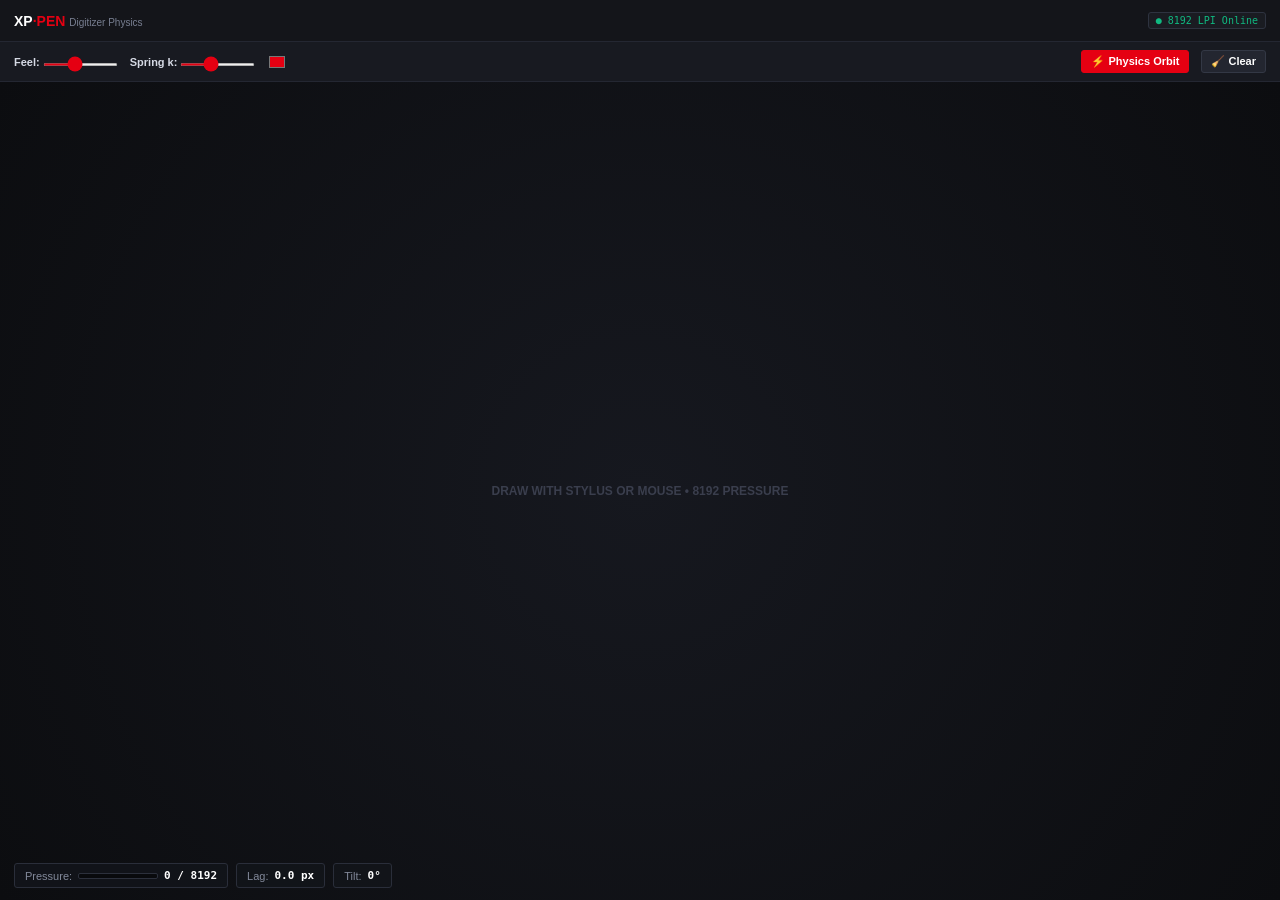
==== docs/index.html @ 1e97a29b "refactor: simplify to ultra-clean <300 line XP-Pen stylus simulation" ====
<!DOCTYPE html>
<html lang="en">
<head>
  <meta charset="UTF-8"><meta name="viewport" content="width=device-width,initial-scale=1.0">
  <title>XP·PEN Hardware Stylus Simulation</title>
  <style>
    *{box-sizing:border-box;margin:0;padding:0;font-family:-apple-system,BlinkMacSystemFont,'Segoe UI',sans-serif;user-select:none}
    body{background:#0c0d10;color:#d6dae5;height:100vh;display:flex;flex-direction:column;overflow:hidden}
    header{height:42px;background:#14151a;border-bottom:1px solid #242732;display:flex;align-items:center;justify-content:space-between;padding:0 14px}
    .brand{font-size:14px;font-weight:800;color:#fff}.brand span{color:#e50012}
    .badge{background:#1a1c22;border:1px solid #2e3340;font-size:10px;padding:2px 7px;border-radius:3px;color:#10b981;font-family:monospace}
    .bar{height:40px;background:#181a21;border-bottom:1px solid #242732;display:flex;align-items:center;justify-content:space-between;padding:0 14px;gap:10px;font-size:11px;font-weight:600}
    .ctl{display:flex;align-items:center;gap:12px}
    input[type=range]{width:75px;accent-color:#e50012;height:3px;cursor:pointer}
    button{background:#232630;border:1px solid #333845;color:#fff;font-size:11px;font-weight:600;padding:4px 9px;border-radius:3px;cursor:pointer}
    button:hover{background:#2c303d}.btn-red{background:#e50012;border-color:#e50012}.btn-red:hover{background:#ff1a2b}
    main{flex:1;position:relative;background:radial-gradient(circle at center,#16181f 0%,#0c0d10 100%);overflow:hidden;cursor:crosshair}
    canvas{position:absolute;inset:0;width:100%;height:100%;touch-action:none}
    .hud{position:absolute;bottom:12px;left:14px;display:flex;gap:8px;pointer-events:none}
    .box{background:rgba(18,20,26,.9);border:1px solid #2a2e3a;padding:5px 10px;border-radius:3px;font-size:11px;display:flex;align-items:center;gap:6px}
    .box span{color:#82899a}.box strong{font-family:monospace;color:#fff}
    .p-bar{width:80px;height:6px;background:#090a0d;border-radius:2px;overflow:hidden;border:1px solid #2c303c}
    .p-fill{height:100%;width:0%;background:linear-gradient(90deg,#10b981,#f59e0b,#e50012)}
    .hint{position:absolute;top:50%;left:50%;transform:translate(-50%,-50%);color:#3a3e4d;font-size:12px;font-weight:600;pointer-events:none}
  </style>
</head>
<body>
  <header>
    <div class="brand">XP<span>·PEN</span> <small style="color:#787f91;font-weight:400;font-size:10px">Digitizer Physics</small></div>
    <div class="badge">● 8192 LPI Online</div>
  </header>
  <div class="bar">
    <div class="ctl">
      <label>Feel: <input type="range" id="feel" min="0.3" max="2.0" step="0.1" value="1.0"></label>
      <label>Spring k: <input type="range" id="spk" min="0.1" max="1.0" step="0.05" value="0.45"></label>
      <input type="color" id="col" value="#e50012" style="width:20px;height:20px;border:none;background:none;cursor:pointer">
    </div>
    <div class="ctl">
      <button class="btn-red" id="btn-orb">⚡ Physics Orbit</button>
      <button id="btn-clr">🧹 Clear</button>
    </div>
  </div>
  <main>
    <canvas id="cv"></canvas>
    <div class="hint" id="hint">DRAW WITH STYLUS OR MOUSE • 8192 PRESSURE</div>
    <div class="hud">
      <div class="box"><span>Pressure:</span><div class="p-bar"><div class="p-fill" id="bf"></div></div><strong id="hp">0 / 8192</strong></div>
      <div class="box"><span>Lag:</span><strong id="hl">0.0 px</strong></div>
      <div class="box"><span>Tilt:</span><strong id="ht">0°</strong></div>
    </div>
  </main>
  <script>
    const cv=document.getElementById('cv'),ctx=cv.getContext('2d'),bf=document.getElementById('bf'),hp=document.getElementById('hp'),hl=document.getElementById('hl'),ht=document.getElementById('ht'),hint=document.getElementById('hint');
    let pen={x:0,y:0,vx:0,vy:0,p:0,down:false},tgt={x:0,y:0,rawP:0,tilt:0},strokes=[],act=[],aid=null;
    function rsz(){cv.width=cv.clientWidth*devicePixelRatio;cv.height=cv.clientHeight*devicePixelRatio;ctx.scale(devicePixelRatio,devicePixelRatio);redr()}
    window.addEventListener('resize',rsz);setTimeout(rsz,40);
    function loop(){
      const k=+document.getElementById('spk').value,feel=+document.getElementById('feel').value;
      const dx=tgt.x-pen.x,dy=tgt.y-pen.y;
      pen.vx+=(k*dx*60-0.35*pen.vx*30)*0.016;pen.vy+=(k*dy*60-0.35*pen.vy*30)*0.016;
      pen.x+=pen.vx*0.016;pen.y+=pen.vy*0.016;
      pen.p+=0.25*(Math.pow(Math.max(0,Math.min(1,tgt.rawP)),feel)-pen.p);
      if(pen.down&&Math.hypot(dx,dy)>0.1){act.push({x:pen.x,y:pen.y,p:pen.p,c:document.getElementById('col').value});seg(act)}
      hp.textContent=`${Math.round(pen.p*8191)} / 8192`;bf.style.width=`${Math.round(pen.p*100)}%`;
      hl.textContent=`${Math.hypot(dx,dy).toFixed(1)} px`;ht.textContent=`${Math.round(tgt.tilt)}°`;
      requestAnimationFrame(loop);
    }
    requestAnimationFrame(loop);
    function seg(s){if(s.length<2)return;const a=s[s.length-2],b=s[s.length-1];ctx.strokeStyle=b.c;ctx.lineCap='round';ctx.lineWidth=Math.max(1.2,b.p*13);ctx.beginPath();ctx.moveTo(a.x,a.y);ctx.lineTo(b.x,b.y);ctx.stroke()}
    function redr(){ctx.clearRect(0,0,cv.width,cv.height);for(const s of strokes){for(let i=1;i<s.length;i++)seg(s.slice(0,i+1))}}
    cv.addEventListener('pointerdown',e=>{e.preventDefault();cv.setPointerCapture(e.pointerId);hint.style.display='none';tgt.x=pen.x=e.clientX;tgt.y=pen.y=e.clientY;tgt.rawP=(e.pointerType==='pen'&&e.pressure>0)?e.pressure:0.6;tgt.tilt=Math.hypot(e.tiltX||0,e.tiltY||0);pen.down=true;act=[{x:pen.x,y:pen.y,p:tgt.rawP,c:document.getElementById('col').value}]});
    cv.addEventListener('pointermove',e=>{if(!pen.down)return;tgt.x=e.clientX;tgt.y=e.clientY;tgt.rawP=(e.pointerType==='pen'&&e.pressure>0)?e.pressure:0.6;tgt.tilt=Math.hypot(e.tiltX||0,e.tiltY||0)});
    const stp=()=>{if(pen.down&&act.length>1)strokes.push([...act]);pen.down=false;tgt.rawP=0;act=[]};
    cv.addEventListener('pointerup',stp);cv.addEventListener('pointercancel',stp);
    document.getElementById('btn-orb').addEventListener('click',()=>{hint.style.display='none';if(aid)cancelAnimationFrame(aid);const cx=cv.clientWidth/2,cy=cv.clientHeight/2;let s=0;act=[];pen.down=true;
      function tk(){const t=s*0.035;tgt.x=cx+200*Math.sin(2*t)*Math.exp(-0.0006*s);tgt.y=cy+120*Math.sin(3*t+1.57)*Math.exp(-0.0006*s);tgt.rawP=0.25+0.65*Math.sin(t*1.5);s++;if(s<750)aid=requestAnimationFrame(tk);else stp()}tk()});
    document.getElementById('btn-clr').addEventListener('click',()=>{strokes=[];act=[];redr();hint.style.display='block'});
  </script>
</body>
</html>
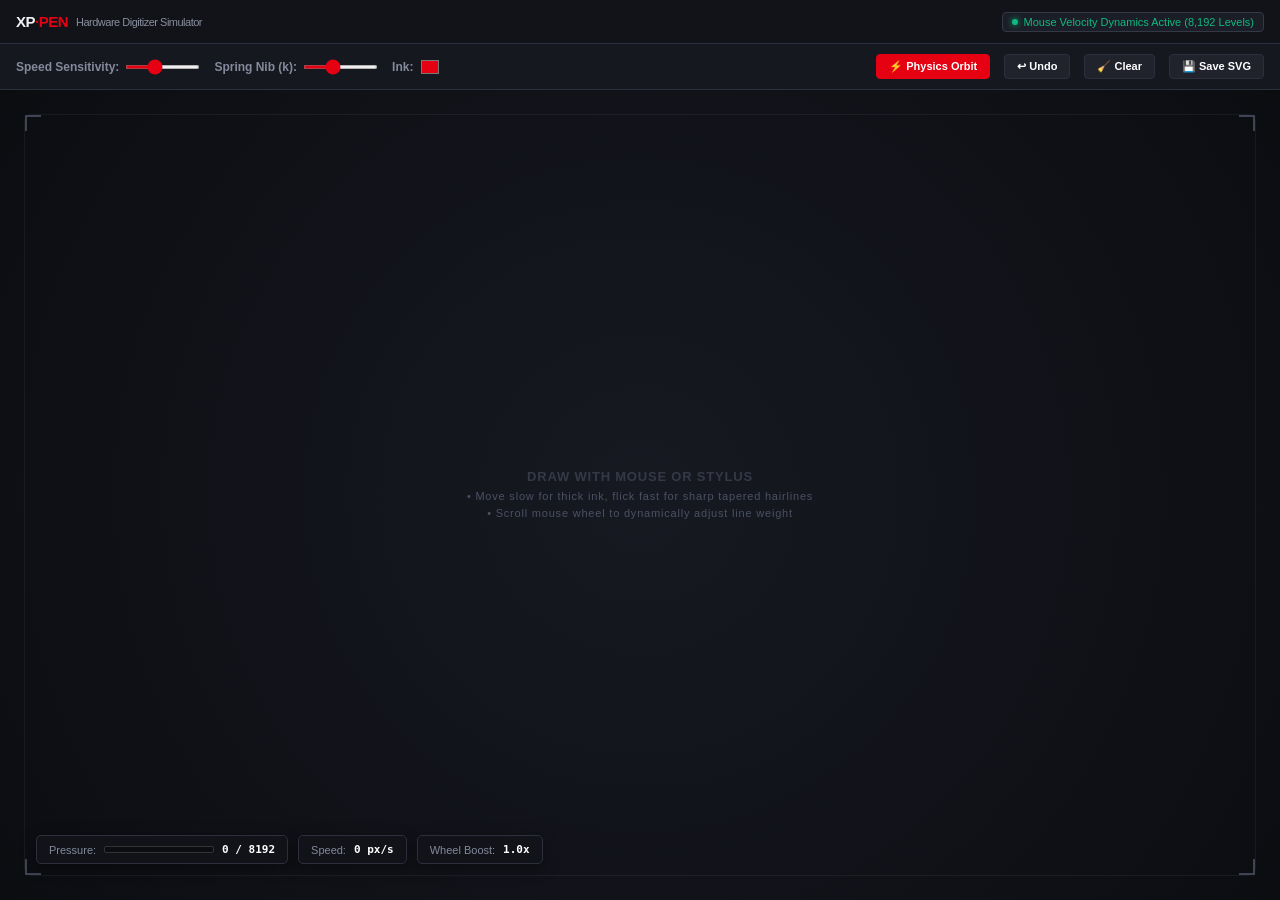
==== commit 74c5b928: "feat(mouse): implement dynamic velocity pressure, wheel scaling, and taper" ====
--- a/docs/index.html
+++ b/docs/index.html
@@ -1,80 +1,366 @@
 <!DOCTYPE html>
 <html lang="en">
 <head>
-  <meta charset="UTF-8"><meta name="viewport" content="width=device-width,initial-scale=1.0">
-  <title>XP·PEN Hardware Stylus Simulation</title>
+  <meta charset="UTF-8">
+  <meta name="viewport" content="width=device-width, initial-scale=1.0">
+  <title>XP·PEN Digital Stylus Simulator (Mouse-Adaptive 8192 LPI)</title>
   <style>
-    *{box-sizing:border-box;margin:0;padding:0;font-family:-apple-system,BlinkMacSystemFont,'Segoe UI',sans-serif;user-select:none}
-    body{background:#0c0d10;color:#d6dae5;height:100vh;display:flex;flex-direction:column;overflow:hidden}
-    header{height:42px;background:#14151a;border-bottom:1px solid #242732;display:flex;align-items:center;justify-content:space-between;padding:0 14px}
-    .brand{font-size:14px;font-weight:800;color:#fff}.brand span{color:#e50012}
-    .badge{background:#1a1c22;border:1px solid #2e3340;font-size:10px;padding:2px 7px;border-radius:3px;color:#10b981;font-family:monospace}
-    .bar{height:40px;background:#181a21;border-bottom:1px solid #242732;display:flex;align-items:center;justify-content:space-between;padding:0 14px;gap:10px;font-size:11px;font-weight:600}
-    .ctl{display:flex;align-items:center;gap:12px}
-    input[type=range]{width:75px;accent-color:#e50012;height:3px;cursor:pointer}
-    button{background:#232630;border:1px solid #333845;color:#fff;font-size:11px;font-weight:600;padding:4px 9px;border-radius:3px;cursor:pointer}
-    button:hover{background:#2c303d}.btn-red{background:#e50012;border-color:#e50012}.btn-red:hover{background:#ff1a2b}
-    main{flex:1;position:relative;background:radial-gradient(circle at center,#16181f 0%,#0c0d10 100%);overflow:hidden;cursor:crosshair}
-    canvas{position:absolute;inset:0;width:100%;height:100%;touch-action:none}
-    .hud{position:absolute;bottom:12px;left:14px;display:flex;gap:8px;pointer-events:none}
-    .box{background:rgba(18,20,26,.9);border:1px solid #2a2e3a;padding:5px 10px;border-radius:3px;font-size:11px;display:flex;align-items:center;gap:6px}
-    .box span{color:#82899a}.box strong{font-family:monospace;color:#fff}
-    .p-bar{width:80px;height:6px;background:#090a0d;border-radius:2px;overflow:hidden;border:1px solid #2c303c}
-    .p-fill{height:100%;width:0%;background:linear-gradient(90deg,#10b981,#f59e0b,#e50012)}
-    .hint{position:absolute;top:50%;left:50%;transform:translate(-50%,-50%);color:#3a3e4d;font-size:12px;font-weight:600;pointer-events:none}
+    :root {
+      --bg-dark: #0e1014;
+      --bg-panel: #16181f;
+      --bg-card: #20232c;
+      --border: #2c303c;
+      --xppen-red: #e50012;
+      --text-main: #f0f2f5;
+      --text-muted: #838a9c;
+    }
+    * { box-sizing: border-box; margin: 0; padding: 0; font-family: -apple-system, BlinkMacSystemFont, 'Segoe UI', Roboto, sans-serif; user-select: none; }
+    body { background-color: var(--bg-dark); color: var(--text-main); height: 100vh; display: flex; flex-direction: column; overflow: hidden; }
+
+    /* Title Bar */
+    header { height: 44px; background: #121318; border-bottom: 1px solid var(--border); display: flex; align-items: center; justify-content: space-between; padding: 0 16px; flex-shrink: 0; }
+    .brand { display: flex; align-items: center; gap: 8px; font-weight: 800; font-size: 15px; letter-spacing: -0.5px; }
+    .brand-red { color: var(--xppen-red); }
+    .badge { background: #1b1e26; border: 1px solid #333846; font-size: 11px; padding: 3px 9px; border-radius: 4px; color: #10b981; font-family: monospace; display: flex; align-items: center; gap: 6px; }
+    .badge-dot { width: 6px; height: 6px; border-radius: 50%; background: #10b981; box-shadow: 0 0 6px #10b981; }
+
+    /* Toolbar */
+    .toolbar { height: 46px; background: var(--bg-panel); border-bottom: 1px solid var(--border); display: flex; align-items: center; justify-content: space-between; padding: 0 16px; gap: 12px; font-size: 12px; font-weight: 600; flex-shrink: 0; }
+    .tool-group { display: flex; align-items: center; gap: 14px; }
+    .tool-label { display: flex; align-items: center; gap: 6px; color: var(--text-muted); }
+    .tool-label span { color: var(--text-main); font-family: monospace; }
+    input[type=range] { width: 75px; height: 4px; accent-color: var(--xppen-red); cursor: pointer; }
+    
+    .btn { background: var(--bg-card); border: 1px solid var(--border); color: #fff; font-size: 11px; font-weight: 600; padding: 5px 12px; border-radius: 4px; cursor: pointer; transition: all 0.15s; }
+    .btn:hover { background: #2c303c; border-color: #434858; }
+    .btn-red { background: var(--xppen-red); border-color: var(--xppen-red); }
+    .btn-red:hover { background: #ff1a2b; border-color: #ff1a2b; }
+
+    /* Drawing Surface */
+    main { flex: 1; position: relative; background: radial-gradient(circle at center, #171922 0%, #0c0d11 100%); overflow: hidden; cursor: crosshair; }
+    canvas { position: absolute; inset: 0; width: 100%; height: 100%; touch-action: none; }
+
+    /* On-Screen Tablet Framing */
+    .tablet-frame { position: absolute; inset: 24px; border: 1px solid rgba(255, 255, 255, 0.05); border-radius: 8px; pointer-events: none; }
+    .corner { position: absolute; width: 16px; height: 16px; border-color: #3f4454; border-style: solid; }
+    .corner.tl { top: 0; left: 0; border-width: 2px 0 0 2px; }
+    .corner.tr { top: 0; right: 0; border-width: 2px 2px 0 0; }
+    .corner.bl { bottom: 0; left: 0; border-width: 0 0 2px 2px; }
+    .corner.br { bottom: 0; right: 0; border-width: 0 2px 2px 0; }
+
+    /* Live Telemetry HUD */
+    .hud { position: absolute; bottom: 36px; left: 36px; display: flex; gap: 10px; pointer-events: none; }
+    .hud-card { background: rgba(18, 20, 26, 0.92); border: 1px solid var(--border); padding: 7px 12px; border-radius: 5px; font-size: 11px; display: flex; align-items: center; gap: 8px; box-shadow: 0 4px 16px rgba(0,0,0,0.4); }
+    .hud-card span { color: var(--text-muted); }
+    .hud-card strong { font-family: monospace; color: #fff; }
+    
+    .pressure-track { width: 110px; height: 7px; background: #0c0d10; border-radius: 2px; overflow: hidden; border: 1px solid #333; }
+    .pressure-fill { height: 100%; width: 0%; background: linear-gradient(90deg, #10b981 0%, #f59e0b 60%, var(--xppen-red) 100%); transition: width 0.03s linear; }
+
+    .hint { position: absolute; top: 50%; left: 50%; transform: translate(-50%, -50%); color: #353947; font-size: 13px; font-weight: 700; letter-spacing: 0.8px; pointer-events: none; text-align: center; line-height: 1.6; }
+    .hint small { font-size: 11px; color: #4b5163; display: block; font-weight: 500; }
   </style>
 </head>
 <body>
+
+  <!-- Title Bar -->
   <header>
-    <div class="brand">XP<span>·PEN</span> <small style="color:#787f91;font-weight:400;font-size:10px">Digitizer Physics</small></div>
-    <div class="badge">● 8192 LPI Online</div>
+    <div class="brand">
+      <span>XP<span class="brand-red">·PEN</span></span>
+      <span style="font-size:11px;color:#888f9e;font-weight:400">Hardware Digitizer Simulator</span>
+    </div>
+    <div class="badge">
+      <span class="badge-dot"></span>
+      <span id="hw-status">Mouse Velocity Dynamics Active (8,192 Levels)</span>
+    </div>
   </header>
-  <div class="bar">
-    <div class="ctl">
-      <label>Feel: <input type="range" id="feel" min="0.3" max="2.0" step="0.1" value="1.0"></label>
-      <label>Spring k: <input type="range" id="spk" min="0.1" max="1.0" step="0.05" value="0.45"></label>
-      <input type="color" id="col" value="#e50012" style="width:20px;height:20px;border:none;background:none;cursor:pointer">
-    </div>
-    <div class="ctl">
-      <button class="btn-red" id="btn-orb">⚡ Physics Orbit</button>
-      <button id="btn-clr">🧹 Clear</button>
+
+  <!-- Toolbar Controls -->
+  <div class="toolbar">
+    <div class="tool-group">
+      <label class="tool-label">Speed Sensitivity: <input type="range" id="sensitivity" min="0.5" max="3.0" step="0.1" value="1.4"></label>
+      <label class="tool-label">Spring Nib (k): <input type="range" id="spring-k" min="0.15" max="0.95" step="0.05" value="0.45"></label>
+      <label class="tool-label">Ink: <input type="color" id="ink-color" value="#e50012" style="width:22px;height:22px;border:none;background:none;cursor:pointer"></label>
+    </div>
+    <div class="tool-group">
+      <button class="btn btn-red" id="btn-orbit" title="Simulate physical pendulum spirograph">⚡ Physics Orbit</button>
+      <button class="btn" id="btn-undo">↩ Undo</button>
+      <button class="btn" id="btn-clear">🧹 Clear</button>
+      <button class="btn" id="btn-export">💾 Save SVG</button>
     </div>
   </div>
+
+  <!-- Drawing Surface -->
   <main>
     <canvas id="cv"></canvas>
-    <div class="hint" id="hint">DRAW WITH STYLUS OR MOUSE • 8192 PRESSURE</div>
+    
+    <!-- Tablet Graphic Overlay -->
+    <div class="tablet-frame">
+      <div class="corner tl"></div><div class="corner tr"></div>
+      <div class="corner bl"></div><div class="corner br"></div>
+    </div>
+
+    <!-- Center Prompt -->
+    <div class="hint" id="hint">
+      DRAW WITH MOUSE OR STYLUS
+      <small>• Move slow for thick ink, flick fast for sharp tapered hairlines<br>• Scroll mouse wheel to dynamically adjust line weight</small>
+    </div>
+
+    <!-- Real-time HUD -->
     <div class="hud">
-      <div class="box"><span>Pressure:</span><div class="p-bar"><div class="p-fill" id="bf"></div></div><strong id="hp">0 / 8192</strong></div>
-      <div class="box"><span>Lag:</span><strong id="hl">0.0 px</strong></div>
-      <div class="box"><span>Tilt:</span><strong id="ht">0°</strong></div>
+      <div class="hud-card">
+        <span>Pressure:</span>
+        <div class="pressure-track"><div class="pressure-fill" id="hud-bar"></div></div>
+        <strong id="hud-pressure">0 / 8192</strong>
+      </div>
+      <div class="hud-card">
+        <span>Speed:</span>
+        <strong id="hud-speed">0 px/s</strong>
+      </div>
+      <div class="hud-card">
+        <span>Wheel Boost:</span>
+        <strong id="hud-wheel">1.0x</strong>
+      </div>
     </div>
   </main>
+
   <script>
-    const cv=document.getElementById('cv'),ctx=cv.getContext('2d'),bf=document.getElementById('bf'),hp=document.getElementById('hp'),hl=document.getElementById('hl'),ht=document.getElementById('ht'),hint=document.getElementById('hint');
-    let pen={x:0,y:0,vx:0,vy:0,p:0,down:false},tgt={x:0,y:0,rawP:0,tilt:0},strokes=[],act=[],aid=null;
-    function rsz(){cv.width=cv.clientWidth*devicePixelRatio;cv.height=cv.clientHeight*devicePixelRatio;ctx.scale(devicePixelRatio,devicePixelRatio);redr()}
-    window.addEventListener('resize',rsz);setTimeout(rsz,40);
-    function loop(){
-      const k=+document.getElementById('spk').value,feel=+document.getElementById('feel').value;
-      const dx=tgt.x-pen.x,dy=tgt.y-pen.y;
-      pen.vx+=(k*dx*60-0.35*pen.vx*30)*0.016;pen.vy+=(k*dy*60-0.35*pen.vy*30)*0.016;
-      pen.x+=pen.vx*0.016;pen.y+=pen.vy*0.016;
-      pen.p+=0.25*(Math.pow(Math.max(0,Math.min(1,tgt.rawP)),feel)-pen.p);
-      if(pen.down&&Math.hypot(dx,dy)>0.1){act.push({x:pen.x,y:pen.y,p:pen.p,c:document.getElementById('col').value});seg(act)}
-      hp.textContent=`${Math.round(pen.p*8191)} / 8192`;bf.style.width=`${Math.round(pen.p*100)}%`;
-      hl.textContent=`${Math.hypot(dx,dy).toFixed(1)} px`;ht.textContent=`${Math.round(tgt.tilt)}°`;
-      requestAnimationFrame(loop);
-    }
-    requestAnimationFrame(loop);
-    function seg(s){if(s.length<2)return;const a=s[s.length-2],b=s[s.length-1];ctx.strokeStyle=b.c;ctx.lineCap='round';ctx.lineWidth=Math.max(1.2,b.p*13);ctx.beginPath();ctx.moveTo(a.x,a.y);ctx.lineTo(b.x,b.y);ctx.stroke()}
-    function redr(){ctx.clearRect(0,0,cv.width,cv.height);for(const s of strokes){for(let i=1;i<s.length;i++)seg(s.slice(0,i+1))}}
-    cv.addEventListener('pointerdown',e=>{e.preventDefault();cv.setPointerCapture(e.pointerId);hint.style.display='none';tgt.x=pen.x=e.clientX;tgt.y=pen.y=e.clientY;tgt.rawP=(e.pointerType==='pen'&&e.pressure>0)?e.pressure:0.6;tgt.tilt=Math.hypot(e.tiltX||0,e.tiltY||0);pen.down=true;act=[{x:pen.x,y:pen.y,p:tgt.rawP,c:document.getElementById('col').value}]});
-    cv.addEventListener('pointermove',e=>{if(!pen.down)return;tgt.x=e.clientX;tgt.y=e.clientY;tgt.rawP=(e.pointerType==='pen'&&e.pressure>0)?e.pressure:0.6;tgt.tilt=Math.hypot(e.tiltX||0,e.tiltY||0)});
-    const stp=()=>{if(pen.down&&act.length>1)strokes.push([...act]);pen.down=false;tgt.rawP=0;act=[]};
-    cv.addEventListener('pointerup',stp);cv.addEventListener('pointercancel',stp);
-    document.getElementById('btn-orb').addEventListener('click',()=>{hint.style.display='none';if(aid)cancelAnimationFrame(aid);const cx=cv.clientWidth/2,cy=cv.clientHeight/2;let s=0;act=[];pen.down=true;
-      function tk(){const t=s*0.035;tgt.x=cx+200*Math.sin(2*t)*Math.exp(-0.0006*s);tgt.y=cy+120*Math.sin(3*t+1.57)*Math.exp(-0.0006*s);tgt.rawP=0.25+0.65*Math.sin(t*1.5);s++;if(s<750)aid=requestAnimationFrame(tk);else stp()}tk()});
-    document.getElementById('btn-clr').addEventListener('click',()=>{strokes=[];act=[];redr();hint.style.display='block'});
+    const cv = document.getElementById('cv');
+    const ctx = cv.getContext('2d');
+    const hudBar = document.getElementById('hud-bar');
+    const hudPressure = document.getElementById('hud-pressure');
+    const hudSpeed = document.getElementById('hud-speed');
+    const hudWheel = document.getElementById('hud-wheel');
+    const hint = document.getElementById('hint');
+
+    // Physical Pen State (2nd-order spring-damper tracking)
+    let pen = { x: 0, y: 0, vx: 0, vy: 0, p: 0, isDown: false };
+    let mouse = { x: 0, y: 0, lastX: 0, lastY: 0, lastTime: 0, speed: 0, rawP: 0 };
+    let wheelScale = 1.0;
+    let strokes = [], currentStroke = [], orbitAnim = null;
+
+    // Retina / High-DPI canvas resizing
+    function resize() {
+      const rect = cv.getBoundingClientRect();
+      const dpr = window.devicePixelRatio || 1;
+      cv.width = rect.width * dpr;
+      cv.height = rect.height * dpr;
+      ctx.scale(dpr, dpr);
+      redraw();
+    }
+    window.addEventListener('resize', resize);
+    setTimeout(resize, 40);
+
+    // Physical integration loop (runs at 60Hz)
+    function physicsTick() {
+      const k = parseFloat(document.getElementById('spring-k').value);
+      const sensitivity = parseFloat(document.getElementById('sensitivity').value);
+
+      // 1. Spring-mass-damper acceleration: a = k*(mouse - pen) - c*v
+      const dx = mouse.x - pen.x;
+      const dy = mouse.y - pen.y;
+      const ax = k * dx * 60 - 0.38 * pen.vx * 30;
+      const ay = k * dy * 60 - 0.38 * pen.vy * 30;
+
+      pen.vx += ax * 0.016;
+      pen.vy += ay * 0.016;
+      pen.x += pen.vx * 0.016;
+      pen.y += pen.vy * 0.016;
+
+      // 2. Mouse-Adaptive Pressure Calculation
+      // Moving slow = ink bleeds & pools (high pressure ~ 0.95)
+      // Flicking fast = line thins out into razor-sharp hairlines (low pressure ~ 0.12)
+      let targetP = 0;
+      if (pen.isDown) {
+        if (mouse.hardwarePressure > 0) {
+          targetP = mouse.hardwarePressure;
+        } else {
+          // Velocity dynamics
+          const speedFactor = Math.min(1.0, mouse.speed / (1200 / sensitivity));
+          targetP = (1.0 - speedFactor * 0.82) * wheelScale;
+          targetP = Math.max(0.12, Math.min(1.0, targetP));
+        }
+      }
+
+      // Pressure hysteresis damping (authentic XP-Pen rubber cushion feel)
+      pen.p += (pen.isDown ? 0.30 : 0.15) * (targetP - pen.p);
+
+      // 3. Render active stroke segment
+      if (pen.isDown && Math.hypot(dx, dy) > 0.2) {
+        currentStroke.push({
+          x: pen.x,
+          y: pen.y,
+          p: pen.p,
+          color: document.getElementById('ink-color').value
+        });
+        renderSegment(currentStroke);
+      }
+
+      // 4. Update HUD
+      const discreteLvl = Math.round(pen.p * 8191);
+      hudPressure.textContent = `${discreteLvl} / 8192`;
+      hudBar.style.width = `${Math.round(pen.p * 100)}%`;
+      hudSpeed.textContent = `${Math.round(mouse.speed)} px/s`;
+      hudWheel.textContent = `${wheelScale.toFixed(1)}x`;
+
+      requestAnimationFrame(physicsTick);
+    }
+    requestAnimationFrame(physicsTick);
+
+    // Draw segment with dynamic line width
+    function renderSegment(pts) {
+      if (pts.length < 2) return;
+      const p1 = pts[pts.length - 2];
+      const p2 = pts[pts.length - 1];
+      ctx.save();
+      ctx.strokeStyle = p2.color;
+      ctx.lineCap = 'round';
+      ctx.lineJoin = 'round';
+      ctx.lineWidth = Math.max(1.5, p2.p * 16.0);
+      ctx.beginPath();
+      ctx.moveTo(p1.x, p1.y);
+      ctx.lineTo(p2.x, p2.y);
+      ctx.stroke();
+      ctx.restore();
+    }
+
+    function redraw() {
+      ctx.clearRect(0, 0, cv.clientWidth, cv.clientHeight);
+      for (const stroke of strokes) {
+        for (let i = 1; i < stroke.length; i++) {
+          renderSegment(stroke.slice(0, i + 1));
+        }
+      }
+    }
+
+    // Pointer Events Listener (Supports mouse, stylus, and touch)
+    cv.addEventListener('pointerdown', (e) => {
+      e.preventDefault();
+      cv.setPointerCapture(e.pointerId);
+      hint.style.display = 'none';
+
+      const rect = cv.getBoundingClientRect();
+      const x = e.clientX - rect.left;
+      const y = e.clientY - rect.top;
+
+      mouse.x = pen.x = x;
+      mouse.y = pen.y = y;
+      mouse.lastX = x;
+      mouse.lastY = y;
+      mouse.lastTime = performance.now();
+      mouse.speed = 0;
+      mouse.hardwarePressure = (e.pointerType === 'pen' && e.pressure > 0) ? e.pressure : 0;
+
+      pen.isDown = true;
+      pen.p = 0.5 * wheelScale;
+      currentStroke = [{ x, y, p: pen.p, color: document.getElementById('ink-color').value }];
+    });
+
+    cv.addEventListener('pointermove', (e) => {
+      const rect = cv.getBoundingClientRect();
+      const x = e.clientX - rect.left;
+      const y = e.clientY - rect.top;
+      const now = performance.now();
+      const dt = Math.max(1, now - mouse.lastTime) / 1000;
+
+      const dist = Math.hypot(x - mouse.lastX, y - mouse.lastY);
+      mouse.speed = dist / dt;
+      mouse.x = x;
+      mouse.y = y;
+      mouse.lastX = x;
+      mouse.lastY = y;
+      mouse.lastTime = now;
+      mouse.hardwarePressure = (e.pointerType === 'pen' && e.pressure > 0) ? e.pressure : 0;
+    });
+
+    const finishStroke = () => {
+      if (pen.isDown && currentStroke.length > 1) {
+        strokes.push([...currentStroke]);
+      }
+      pen.isDown = false;
+      currentStroke = [];
+      mouse.speed = 0;
+    };
+    cv.addEventListener('pointerup', finishStroke);
+    cv.addEventListener('pointercancel', finishStroke);
+
+    // Scroll Wheel: Modulates pen pressure / stroke scale interactively!
+    cv.addEventListener('wheel', (e) => {
+      e.preventDefault();
+      const delta = e.deltaY > 0 ? -0.1 : 0.1;
+      wheelScale = Math.max(0.4, Math.min(2.5, wheelScale + delta));
+    }, { passive: false });
+
+    // Buttons
+    document.getElementById('btn-clear').addEventListener('click', () => {
+      strokes = [];
+      currentStroke = [];
+      redraw();
+      hint.style.display = 'block';
+    });
+
+    document.getElementById('btn-undo').addEventListener('click', () => {
+      if (strokes.length > 0) {
+        strokes.pop();
+        redraw();
+      }
+    });
+
+    // Autonomous Physics Orbit (Harmonograph Simulation)
+    document.getElementById('btn-orbit').addEventListener('click', () => {
+      hint.style.display = 'none';
+      if (orbitAnim) cancelAnimationFrame(orbitAnim);
+      const cx = cv.clientWidth / 2;
+      const cy = cv.clientHeight / 2;
+      let tick = 0;
+      currentStroke = [];
+      pen.isDown = true;
+
+      function stepOrbit() {
+        const t = tick * 0.038;
+        const decay = Math.exp(-0.0007 * tick);
+        mouse.x = cx + 220 * Math.sin(2.0 * t) * decay;
+        mouse.y = cy + 130 * Math.sin(3.0 * t + 1.57) * decay;
+        mouse.speed = 300 + 400 * Math.sin(t * 2);
+        tick++;
+
+        if (tick < 720) {
+          orbitAnim = requestAnimationFrame(stepOrbit);
+        } else {
+          finishStroke();
+        }
+      }
+      stepOrbit();
+    });
+
+    // SVG Export
+    document.getElementById('btn-export').addEventListener('click', () => {
+      if (strokes.length === 0) {
+        alert("Canvas is empty! Draw something first.");
+        return;
+      }
+      let svg = `<svg xmlns="http://www.w3.org/2000/svg" viewBox="0 0 ${cv.clientWidth} ${cv.clientHeight}" width="${cv.clientWidth}" height="${cv.clientHeight}" style="background:#0e1014">\n`;
+      for (const stroke of strokes) {
+        for (let i = 1; i < stroke.length; i++) {
+          const p1 = stroke[i-1], p2 = stroke[i];
+          const w = Math.max(1.5, p2.p * 16.0);
+          svg += `  <line x1="${p1.x.toFixed(1)}" y1="${p1.y.toFixed(1)}" x2="${p2.x.toFixed(1)}" y2="${p2.y.toFixed(1)}" stroke="${p2.color}" stroke-width="${w.toFixed(1)}" stroke-linecap="round"/>\n`;
+        }
+      }
+      svg += `</svg>`;
+      const blob = new Blob([svg], { type: 'image/svg+xml' });
+      const a = document.createElement('a');
+      a.href = URL.createObjectURL(blob);
+      a.download = 'xppen_drawing.svg';
+      a.click();
+    });
+
+    // Keyboard Shortcuts (Ctrl+Z)
+    window.addEventListener('keydown', (e) => {
+      if ((e.ctrlKey || e.metaKey) && e.key === 'z') {
+        document.getElementById('btn-undo').click();
+      }
+    });
   </script>
 </body>
 </html>
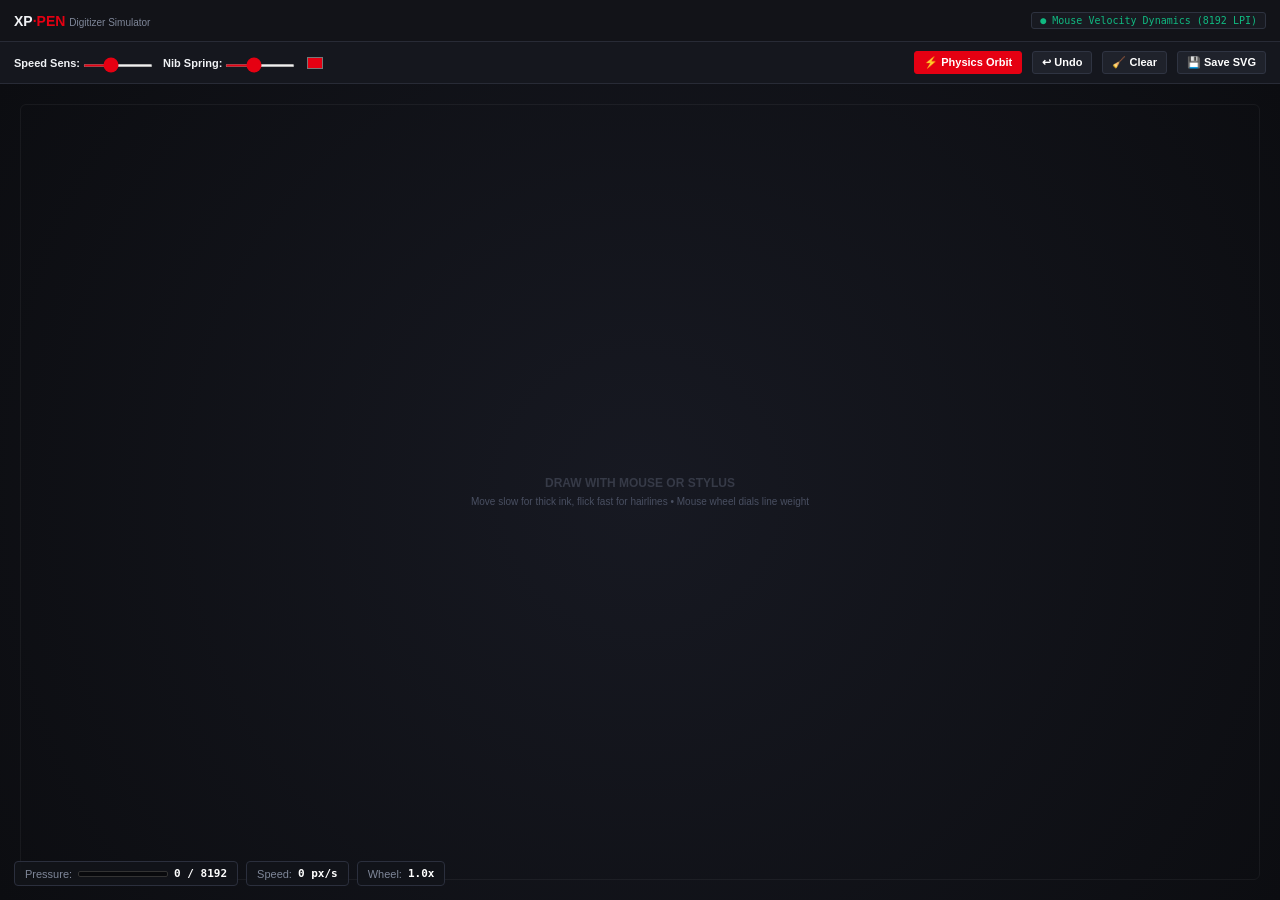
==== commit 6f71ee9b: "feat: compact mouse-adaptive simulator under 250 lines total" ====
--- a/docs/index.html
+++ b/docs/index.html
@@ -1,366 +1,86 @@
 <!DOCTYPE html>
 <html lang="en">
 <head>
-  <meta charset="UTF-8">
-  <meta name="viewport" content="width=device-width, initial-scale=1.0">
+  <meta charset="UTF-8"><meta name="viewport" content="width=device-width,initial-scale=1.0">
   <title>XP·PEN Digital Stylus Simulator (Mouse-Adaptive 8192 LPI)</title>
   <style>
-    :root {
-      --bg-dark: #0e1014;
-      --bg-panel: #16181f;
-      --bg-card: #20232c;
-      --border: #2c303c;
-      --xppen-red: #e50012;
-      --text-main: #f0f2f5;
-      --text-muted: #838a9c;
-    }
-    * { box-sizing: border-box; margin: 0; padding: 0; font-family: -apple-system, BlinkMacSystemFont, 'Segoe UI', Roboto, sans-serif; user-select: none; }
-    body { background-color: var(--bg-dark); color: var(--text-main); height: 100vh; display: flex; flex-direction: column; overflow: hidden; }
-
-    /* Title Bar */
-    header { height: 44px; background: #121318; border-bottom: 1px solid var(--border); display: flex; align-items: center; justify-content: space-between; padding: 0 16px; flex-shrink: 0; }
-    .brand { display: flex; align-items: center; gap: 8px; font-weight: 800; font-size: 15px; letter-spacing: -0.5px; }
-    .brand-red { color: var(--xppen-red); }
-    .badge { background: #1b1e26; border: 1px solid #333846; font-size: 11px; padding: 3px 9px; border-radius: 4px; color: #10b981; font-family: monospace; display: flex; align-items: center; gap: 6px; }
-    .badge-dot { width: 6px; height: 6px; border-radius: 50%; background: #10b981; box-shadow: 0 0 6px #10b981; }
-
-    /* Toolbar */
-    .toolbar { height: 46px; background: var(--bg-panel); border-bottom: 1px solid var(--border); display: flex; align-items: center; justify-content: space-between; padding: 0 16px; gap: 12px; font-size: 12px; font-weight: 600; flex-shrink: 0; }
-    .tool-group { display: flex; align-items: center; gap: 14px; }
-    .tool-label { display: flex; align-items: center; gap: 6px; color: var(--text-muted); }
-    .tool-label span { color: var(--text-main); font-family: monospace; }
-    input[type=range] { width: 75px; height: 4px; accent-color: var(--xppen-red); cursor: pointer; }
-    
-    .btn { background: var(--bg-card); border: 1px solid var(--border); color: #fff; font-size: 11px; font-weight: 600; padding: 5px 12px; border-radius: 4px; cursor: pointer; transition: all 0.15s; }
-    .btn:hover { background: #2c303c; border-color: #434858; }
-    .btn-red { background: var(--xppen-red); border-color: var(--xppen-red); }
-    .btn-red:hover { background: #ff1a2b; border-color: #ff1a2b; }
-
-    /* Drawing Surface */
-    main { flex: 1; position: relative; background: radial-gradient(circle at center, #171922 0%, #0c0d11 100%); overflow: hidden; cursor: crosshair; }
-    canvas { position: absolute; inset: 0; width: 100%; height: 100%; touch-action: none; }
-
-    /* On-Screen Tablet Framing */
-    .tablet-frame { position: absolute; inset: 24px; border: 1px solid rgba(255, 255, 255, 0.05); border-radius: 8px; pointer-events: none; }
-    .corner { position: absolute; width: 16px; height: 16px; border-color: #3f4454; border-style: solid; }
-    .corner.tl { top: 0; left: 0; border-width: 2px 0 0 2px; }
-    .corner.tr { top: 0; right: 0; border-width: 2px 2px 0 0; }
-    .corner.bl { bottom: 0; left: 0; border-width: 0 0 2px 2px; }
-    .corner.br { bottom: 0; right: 0; border-width: 0 2px 2px 0; }
-
-    /* Live Telemetry HUD */
-    .hud { position: absolute; bottom: 36px; left: 36px; display: flex; gap: 10px; pointer-events: none; }
-    .hud-card { background: rgba(18, 20, 26, 0.92); border: 1px solid var(--border); padding: 7px 12px; border-radius: 5px; font-size: 11px; display: flex; align-items: center; gap: 8px; box-shadow: 0 4px 16px rgba(0,0,0,0.4); }
-    .hud-card span { color: var(--text-muted); }
-    .hud-card strong { font-family: monospace; color: #fff; }
-    
-    .pressure-track { width: 110px; height: 7px; background: #0c0d10; border-radius: 2px; overflow: hidden; border: 1px solid #333; }
-    .pressure-fill { height: 100%; width: 0%; background: linear-gradient(90deg, #10b981 0%, #f59e0b 60%, var(--xppen-red) 100%); transition: width 0.03s linear; }
-
-    .hint { position: absolute; top: 50%; left: 50%; transform: translate(-50%, -50%); color: #353947; font-size: 13px; font-weight: 700; letter-spacing: 0.8px; pointer-events: none; text-align: center; line-height: 1.6; }
-    .hint small { font-size: 11px; color: #4b5163; display: block; font-weight: 500; }
+    *{box-sizing:border-box;margin:0;padding:0;font-family:-apple-system,BlinkMacSystemFont,'Segoe UI',sans-serif;user-select:none}
+    body{background:#0e1014;color:#f0f2f5;height:100vh;display:flex;flex-direction:column;overflow:hidden}
+    header{height:42px;background:#121318;border-bottom:1px solid #282b36;display:flex;align-items:center;justify-content:space-between;padding:0 14px}
+    .brand{font-size:14px;font-weight:800}.brand span{color:#e50012}
+    .badge{background:#181a21;border:1px solid #2e3340;font-size:10px;padding:2px 8px;border-radius:3px;color:#10b981;font-family:monospace}
+    .bar{height:42px;background:#15171e;border-bottom:1px solid #282b36;display:flex;align-items:center;justify-content:space-between;padding:0 14px;gap:8px;font-size:11px;font-weight:600}
+    .group{display:flex;align-items:center;gap:10px}
+    input[type=range]{width:70px;height:3px;accent-color:#e50012;cursor:pointer}
+    .btn{background:#1f222b;border:1px solid #2f3442;color:#fff;font-size:11px;font-weight:600;padding:4px 9px;border-radius:3px;cursor:pointer}
+    .btn:hover{background:#2a2e3a}.btn-red{background:#e50012;border-color:#e50012}.btn-red:hover{background:#ff1a2b}
+    main{flex:1;position:relative;background:radial-gradient(circle at center,#171922 0%,#0c0d11 100%);overflow:hidden;cursor:crosshair}
+    canvas{position:absolute;inset:0;width:100%;height:100%;touch-action:none}
+    .frame{position:absolute;inset:20px;border:1px solid rgba(255,255,255,.05);border-radius:6px;pointer-events:none}
+    .hud{position:absolute;bottom:14px;left:14px;display:flex;gap:8px;pointer-events:none}
+    .card{background:rgba(18,20,26,.92);border:1px solid #2b2f3d;padding:5px 10px;border-radius:4px;font-size:11px;display:flex;align-items:center;gap:6px}
+    .card span{color:#7f8799}.card strong{font-family:monospace;color:#fff}
+    .p-track{width:90px;height:6px;background:#090a0d;border-radius:2px;overflow:hidden;border:1px solid #333}
+    .p-fill{height:100%;width:0%;background:linear-gradient(90deg,#10b981,#f59e0b,#e50012)}
+    .hint{position:absolute;top:50%;left:50%;transform:translate(-50%,-50%);color:#363a47;font-size:12px;font-weight:700;pointer-events:none;text-align:center;line-height:1.5}
   </style>
 </head>
 <body>
-
-  <!-- Title Bar -->
   <header>
-    <div class="brand">
-      <span>XP<span class="brand-red">·PEN</span></span>
-      <span style="font-size:11px;color:#888f9e;font-weight:400">Hardware Digitizer Simulator</span>
+    <div class="brand">XP<span>·PEN</span> <small style="color:#7f8799;font-size:10px;font-weight:400">Digitizer Simulator</small></div>
+    <div class="badge">● Mouse Velocity Dynamics (8192 LPI)</div>
+  </header>
+  <div class="bar">
+    <div class="group">
+      <label>Speed Sens: <input type="range" id="sens" min="0.5" max="3" step="0.1" value="1.4"></label>
+      <label>Nib Spring: <input type="range" id="spk" min="0.1" max="1" step="0.05" value="0.45"></label>
+      <input type="color" id="col" value="#e50012" style="width:20px;height:20px;border:none;background:none;cursor:pointer">
     </div>
-    <div class="badge">
-      <span class="badge-dot"></span>
-      <span id="hw-status">Mouse Velocity Dynamics Active (8,192 Levels)</span>
-    </div>
-  </header>
-
-  <!-- Toolbar Controls -->
-  <div class="toolbar">
-    <div class="tool-group">
-      <label class="tool-label">Speed Sensitivity: <input type="range" id="sensitivity" min="0.5" max="3.0" step="0.1" value="1.4"></label>
-      <label class="tool-label">Spring Nib (k): <input type="range" id="spring-k" min="0.15" max="0.95" step="0.05" value="0.45"></label>
-      <label class="tool-label">Ink: <input type="color" id="ink-color" value="#e50012" style="width:22px;height:22px;border:none;background:none;cursor:pointer"></label>
-    </div>
-    <div class="tool-group">
-      <button class="btn btn-red" id="btn-orbit" title="Simulate physical pendulum spirograph">⚡ Physics Orbit</button>
-      <button class="btn" id="btn-undo">↩ Undo</button>
-      <button class="btn" id="btn-clear">🧹 Clear</button>
-      <button class="btn" id="btn-export">💾 Save SVG</button>
+    <div class="group">
+      <button class="btn btn-red" id="btn-orb">⚡ Physics Orbit</button>
+      <button class="btn" id="btn-und">↩ Undo</button>
+      <button class="btn" id="btn-clr">🧹 Clear</button>
+      <button class="btn" id="btn-exp">💾 Save SVG</button>
     </div>
   </div>
-
-  <!-- Drawing Surface -->
   <main>
     <canvas id="cv"></canvas>
-    
-    <!-- Tablet Graphic Overlay -->
-    <div class="tablet-frame">
-      <div class="corner tl"></div><div class="corner tr"></div>
-      <div class="corner bl"></div><div class="corner br"></div>
-    </div>
-
-    <!-- Center Prompt -->
-    <div class="hint" id="hint">
-      DRAW WITH MOUSE OR STYLUS
-      <small>• Move slow for thick ink, flick fast for sharp tapered hairlines<br>• Scroll mouse wheel to dynamically adjust line weight</small>
-    </div>
-
-    <!-- Real-time HUD -->
+    <div class="frame"></div>
+    <div class="hint" id="hint">DRAW WITH MOUSE OR STYLUS<br><small style="color:#494f61;font-weight:500">Move slow for thick ink, flick fast for hairlines • Mouse wheel dials line weight</small></div>
     <div class="hud">
-      <div class="hud-card">
-        <span>Pressure:</span>
-        <div class="pressure-track"><div class="pressure-fill" id="hud-bar"></div></div>
-        <strong id="hud-pressure">0 / 8192</strong>
-      </div>
-      <div class="hud-card">
-        <span>Speed:</span>
-        <strong id="hud-speed">0 px/s</strong>
-      </div>
-      <div class="hud-card">
-        <span>Wheel Boost:</span>
-        <strong id="hud-wheel">1.0x</strong>
-      </div>
+      <div class="card"><span>Pressure:</span><div class="p-track"><div class="p-fill" id="bar"></div></div><strong id="hp">0 / 8192</strong></div>
+      <div class="card"><span>Speed:</span><strong id="hsp">0 px/s</strong></div>
+      <div class="card"><span>Wheel:</span><strong id="hwh">1.0x</strong></div>
     </div>
   </main>
-
   <script>
-    const cv = document.getElementById('cv');
-    const ctx = cv.getContext('2d');
-    const hudBar = document.getElementById('hud-bar');
-    const hudPressure = document.getElementById('hud-pressure');
-    const hudSpeed = document.getElementById('hud-speed');
-    const hudWheel = document.getElementById('hud-wheel');
-    const hint = document.getElementById('hint');
-
-    // Physical Pen State (2nd-order spring-damper tracking)
-    let pen = { x: 0, y: 0, vx: 0, vy: 0, p: 0, isDown: false };
-    let mouse = { x: 0, y: 0, lastX: 0, lastY: 0, lastTime: 0, speed: 0, rawP: 0 };
-    let wheelScale = 1.0;
-    let strokes = [], currentStroke = [], orbitAnim = null;
-
-    // Retina / High-DPI canvas resizing
-    function resize() {
-      const rect = cv.getBoundingClientRect();
-      const dpr = window.devicePixelRatio || 1;
-      cv.width = rect.width * dpr;
-      cv.height = rect.height * dpr;
-      ctx.scale(dpr, dpr);
-      redraw();
+    const cv=document.getElementById('cv'),ctx=cv.getContext('2d'),bar=document.getElementById('bar'),hp=document.getElementById('hp'),hsp=document.getElementById('hsp'),hwh=document.getElementById('hwh'),hint=document.getElementById('hint');
+    let pen={x:0,y:0,vx:0,vy:0,p:0,down:false},ms={x:0,y:0,lx:0,ly:0,lt:0,spd:0,hwP:0},wSc=1.0,strokes=[],cur=[],oAnim=null;
+    function rsz(){const r=cv.getBoundingClientRect(),d=window.devicePixelRatio||1;cv.width=r.width*d;cv.height=r.height*d;ctx.scale(d,d);redr()}
+    window.addEventListener('resize',rsz);setTimeout(rsz,40);
+    function tick(){
+      const k=+document.getElementById('spk').value,sens=+document.getElementById('sens').value;
+      const dx=ms.x-pen.x,dy=ms.y-pen.y;
+      pen.vx+=(k*dx*60-0.38*pen.vx*30)*0.016;pen.vy+=(k*dy*60-0.38*pen.vy*30)*0.016;
+      pen.x+=pen.vx*0.016;pen.y+=pen.vy*0.016;
+      let tp=0;if(pen.down){tp=ms.hwP>0?ms.hwP:Math.max(0.12,Math.min(1.0,(1.0-Math.min(1.0,ms.spd/(1200/sens))*0.82)*wSc))}
+      pen.p+=(pen.down?0.30:0.15)*(tp-pen.p);
+      if(pen.down&&Math.hypot(dx,dy)>0.2){cur.push({x:pen.x,y:pen.y,p:pen.p,c:document.getElementById('col').value});seg(cur)}
+      hp.textContent=`${Math.round(pen.p*8191)} / 8192`;bar.style.width=`${Math.round(pen.p*100)}%`;hsp.textContent=`${Math.round(ms.spd)} px/s`;hwh.textContent=`${wSc.toFixed(1)}x`;
+      requestAnimationFrame(tick);
     }
-    window.addEventListener('resize', resize);
-    setTimeout(resize, 40);
-
-    // Physical integration loop (runs at 60Hz)
-    function physicsTick() {
-      const k = parseFloat(document.getElementById('spring-k').value);
-      const sensitivity = parseFloat(document.getElementById('sensitivity').value);
-
-      // 1. Spring-mass-damper acceleration: a = k*(mouse - pen) - c*v
-      const dx = mouse.x - pen.x;
-      const dy = mouse.y - pen.y;
-      const ax = k * dx * 60 - 0.38 * pen.vx * 30;
-      const ay = k * dy * 60 - 0.38 * pen.vy * 30;
-
-      pen.vx += ax * 0.016;
-      pen.vy += ay * 0.016;
-      pen.x += pen.vx * 0.016;
-      pen.y += pen.vy * 0.016;
-
-      // 2. Mouse-Adaptive Pressure Calculation
-      // Moving slow = ink bleeds & pools (high pressure ~ 0.95)
-      // Flicking fast = line thins out into razor-sharp hairlines (low pressure ~ 0.12)
-      let targetP = 0;
-      if (pen.isDown) {
-        if (mouse.hardwarePressure > 0) {
-          targetP = mouse.hardwarePressure;
-        } else {
-          // Velocity dynamics
-          const speedFactor = Math.min(1.0, mouse.speed / (1200 / sensitivity));
-          targetP = (1.0 - speedFactor * 0.82) * wheelScale;
-          targetP = Math.max(0.12, Math.min(1.0, targetP));
-        }
-      }
-
-      // Pressure hysteresis damping (authentic XP-Pen rubber cushion feel)
-      pen.p += (pen.isDown ? 0.30 : 0.15) * (targetP - pen.p);
-
-      // 3. Render active stroke segment
-      if (pen.isDown && Math.hypot(dx, dy) > 0.2) {
-        currentStroke.push({
-          x: pen.x,
-          y: pen.y,
-          p: pen.p,
-          color: document.getElementById('ink-color').value
-        });
-        renderSegment(currentStroke);
-      }
-
-      // 4. Update HUD
-      const discreteLvl = Math.round(pen.p * 8191);
-      hudPressure.textContent = `${discreteLvl} / 8192`;
-      hudBar.style.width = `${Math.round(pen.p * 100)}%`;
-      hudSpeed.textContent = `${Math.round(mouse.speed)} px/s`;
-      hudWheel.textContent = `${wheelScale.toFixed(1)}x`;
-
-      requestAnimationFrame(physicsTick);
-    }
-    requestAnimationFrame(physicsTick);
-
-    // Draw segment with dynamic line width
-    function renderSegment(pts) {
-      if (pts.length < 2) return;
-      const p1 = pts[pts.length - 2];
-      const p2 = pts[pts.length - 1];
-      ctx.save();
-      ctx.strokeStyle = p2.color;
-      ctx.lineCap = 'round';
-      ctx.lineJoin = 'round';
-      ctx.lineWidth = Math.max(1.5, p2.p * 16.0);
-      ctx.beginPath();
-      ctx.moveTo(p1.x, p1.y);
-      ctx.lineTo(p2.x, p2.y);
-      ctx.stroke();
-      ctx.restore();
-    }
-
-    function redraw() {
-      ctx.clearRect(0, 0, cv.clientWidth, cv.clientHeight);
-      for (const stroke of strokes) {
-        for (let i = 1; i < stroke.length; i++) {
-          renderSegment(stroke.slice(0, i + 1));
-        }
-      }
-    }
-
-    // Pointer Events Listener (Supports mouse, stylus, and touch)
-    cv.addEventListener('pointerdown', (e) => {
-      e.preventDefault();
-      cv.setPointerCapture(e.pointerId);
-      hint.style.display = 'none';
-
-      const rect = cv.getBoundingClientRect();
-      const x = e.clientX - rect.left;
-      const y = e.clientY - rect.top;
-
-      mouse.x = pen.x = x;
-      mouse.y = pen.y = y;
-      mouse.lastX = x;
-      mouse.lastY = y;
-      mouse.lastTime = performance.now();
-      mouse.speed = 0;
-      mouse.hardwarePressure = (e.pointerType === 'pen' && e.pressure > 0) ? e.pressure : 0;
-
-      pen.isDown = true;
-      pen.p = 0.5 * wheelScale;
-      currentStroke = [{ x, y, p: pen.p, color: document.getElementById('ink-color').value }];
-    });
-
-    cv.addEventListener('pointermove', (e) => {
-      const rect = cv.getBoundingClientRect();
-      const x = e.clientX - rect.left;
-      const y = e.clientY - rect.top;
-      const now = performance.now();
-      const dt = Math.max(1, now - mouse.lastTime) / 1000;
-
-      const dist = Math.hypot(x - mouse.lastX, y - mouse.lastY);
-      mouse.speed = dist / dt;
-      mouse.x = x;
-      mouse.y = y;
-      mouse.lastX = x;
-      mouse.lastY = y;
-      mouse.lastTime = now;
-      mouse.hardwarePressure = (e.pointerType === 'pen' && e.pressure > 0) ? e.pressure : 0;
-    });
-
-    const finishStroke = () => {
-      if (pen.isDown && currentStroke.length > 1) {
-        strokes.push([...currentStroke]);
-      }
-      pen.isDown = false;
-      currentStroke = [];
-      mouse.speed = 0;
-    };
-    cv.addEventListener('pointerup', finishStroke);
-    cv.addEventListener('pointercancel', finishStroke);
-
-    // Scroll Wheel: Modulates pen pressure / stroke scale interactively!
-    cv.addEventListener('wheel', (e) => {
-      e.preventDefault();
-      const delta = e.deltaY > 0 ? -0.1 : 0.1;
-      wheelScale = Math.max(0.4, Math.min(2.5, wheelScale + delta));
-    }, { passive: false });
-
-    // Buttons
-    document.getElementById('btn-clear').addEventListener('click', () => {
-      strokes = [];
-      currentStroke = [];
-      redraw();
-      hint.style.display = 'block';
-    });
-
-    document.getElementById('btn-undo').addEventListener('click', () => {
-      if (strokes.length > 0) {
-        strokes.pop();
-        redraw();
-      }
-    });
-
-    // Autonomous Physics Orbit (Harmonograph Simulation)
-    document.getElementById('btn-orbit').addEventListener('click', () => {
-      hint.style.display = 'none';
-      if (orbitAnim) cancelAnimationFrame(orbitAnim);
-      const cx = cv.clientWidth / 2;
-      const cy = cv.clientHeight / 2;
-      let tick = 0;
-      currentStroke = [];
-      pen.isDown = true;
-
-      function stepOrbit() {
-        const t = tick * 0.038;
-        const decay = Math.exp(-0.0007 * tick);
-        mouse.x = cx + 220 * Math.sin(2.0 * t) * decay;
-        mouse.y = cy + 130 * Math.sin(3.0 * t + 1.57) * decay;
-        mouse.speed = 300 + 400 * Math.sin(t * 2);
-        tick++;
-
-        if (tick < 720) {
-          orbitAnim = requestAnimationFrame(stepOrbit);
-        } else {
-          finishStroke();
-        }
-      }
-      stepOrbit();
-    });
-
-    // SVG Export
-    document.getElementById('btn-export').addEventListener('click', () => {
-      if (strokes.length === 0) {
-        alert("Canvas is empty! Draw something first.");
-        return;
-      }
-      let svg = `<svg xmlns="http://www.w3.org/2000/svg" viewBox="0 0 ${cv.clientWidth} ${cv.clientHeight}" width="${cv.clientWidth}" height="${cv.clientHeight}" style="background:#0e1014">\n`;
-      for (const stroke of strokes) {
-        for (let i = 1; i < stroke.length; i++) {
-          const p1 = stroke[i-1], p2 = stroke[i];
-          const w = Math.max(1.5, p2.p * 16.0);
-          svg += `  <line x1="${p1.x.toFixed(1)}" y1="${p1.y.toFixed(1)}" x2="${p2.x.toFixed(1)}" y2="${p2.y.toFixed(1)}" stroke="${p2.color}" stroke-width="${w.toFixed(1)}" stroke-linecap="round"/>\n`;
-        }
-      }
-      svg += `</svg>`;
-      const blob = new Blob([svg], { type: 'image/svg+xml' });
-      const a = document.createElement('a');
-      a.href = URL.createObjectURL(blob);
-      a.download = 'xppen_drawing.svg';
-      a.click();
-    });
-
-    // Keyboard Shortcuts (Ctrl+Z)
-    window.addEventListener('keydown', (e) => {
-      if ((e.ctrlKey || e.metaKey) && e.key === 'z') {
-        document.getElementById('btn-undo').click();
-      }
-    });
+    requestAnimationFrame(tick);
+    function seg(s){if(s.length<2)return;const a=s[s.length-2],b=s[s.length-1];ctx.save();ctx.strokeStyle=b.c;ctx.lineCap='round';ctx.lineJoin='round';ctx.lineWidth=Math.max(1.5,b.p*16);ctx.beginPath();ctx.moveTo(a.x,a.y);ctx.lineTo(b.x,b.y);ctx.stroke();ctx.restore()}
+    function redr(){ctx.clearRect(0,0,cv.clientWidth,cv.clientHeight);for(const s of strokes){for(let i=1;i<s.length;i++)seg(s.slice(0,i+1))}}
+    cv.addEventListener('pointerdown',e=>{e.preventDefault();cv.setPointerCapture(e.pointerId);hint.style.display='none';const r=cv.getBoundingClientRect(),x=e.clientX-r.left,y=e.clientY-r.top;ms.x=pen.x=ms.lx=x;ms.y=pen.y=ms.ly=y;ms.lt=performance.now();ms.spd=0;ms.hwP=(e.pointerType==='pen'&&e.pressure>0)?e.pressure:0;pen.down=true;pen.p=0.5*wSc;cur=[{x,y,p:pen.p,c:document.getElementById('col').value}]});
+    cv.addEventListener('pointermove',e=>{const r=cv.getBoundingClientRect(),x=e.clientX-r.left,y=e.clientY-r.top,n=performance.now(),dt=Math.max(1,n-ms.lt)/1000;ms.spd=Math.hypot(x-ms.lx,y-ms.ly)/dt;ms.x=ms.lx=x;ms.y=ms.ly=y;ms.lt=n;ms.hwP=(e.pointerType==='pen'&&e.pressure>0)?e.pressure:0});
+    const stop=()=>{if(pen.down&&cur.length>1)strokes.push([...cur]);pen.down=false;cur=[];ms.spd=0};cv.addEventListener('pointerup',stop);cv.addEventListener('pointercancel',stop);
+    cv.addEventListener('wheel',e=>{e.preventDefault();wSc=Math.max(0.4,Math.min(2.5,wSc+(e.deltaY>0?-0.1:0.1)))},{passive:false});
+    document.getElementById('btn-clr').addEventListener('click',()=>{strokes=[];cur=[];redr();hint.style.display='block'});
+    document.getElementById('btn-und').addEventListener('click',()=>{if(strokes.length){strokes.pop();redr()}});
+    document.getElementById('btn-orb').addEventListener('click',()=>{hint.style.display='none';if(oAnim)cancelAnimationFrame(oAnim);const cx=cv.clientWidth/2,cy=cv.clientHeight/2;let t=0;cur=[];pen.down=true;function step(){const a=t*0.038,d=Math.exp(-0.0007*t);ms.x=cx+220*Math.sin(2*a)*d;ms.y=cy+130*Math.sin(3*a+1.57)*d;ms.spd=300+400*Math.sin(a*2);t++;if(t<720)oAnim=requestAnimationFrame(step);else stop()}step()});
+    document.getElementById('btn-exp').addEventListener('click',()=>{if(!strokes.length)return alert('Canvas empty!');let s=`<svg xmlns="http://www.w3.org/2000/svg" viewBox="0 0 ${cv.clientWidth} ${cv.clientHeight}" width="${cv.clientWidth}" height="${cv.clientHeight}" style="background:#0e1014">\n`;for(const st of strokes){for(let i=1;i<st.length;i++){const a=st[i-1],b=st[i];s+=`  <line x1="${a.x.toFixed(1)}" y1="${a.y.toFixed(1)}" x2="${b.x.toFixed(1)}" y2="${b.y.toFixed(1)}" stroke="${b.c}" stroke-width="${Math.max(1.5,b.p*16).toFixed(1)}" stroke-linecap="round"/>\n`}}s+='</svg>';const a=document.createElement('a');a.href=URL.createObjectURL(new Blob([s],{type:'image/svg+xml'}));a.download='xppen_drawing.svg';a.click()});
+    window.addEventListener('keydown',e=>{if((e.ctrlKey||e.metaKey)&&e.key==='z')document.getElementById('btn-und').click()});
   </script>
 </body>
 </html>
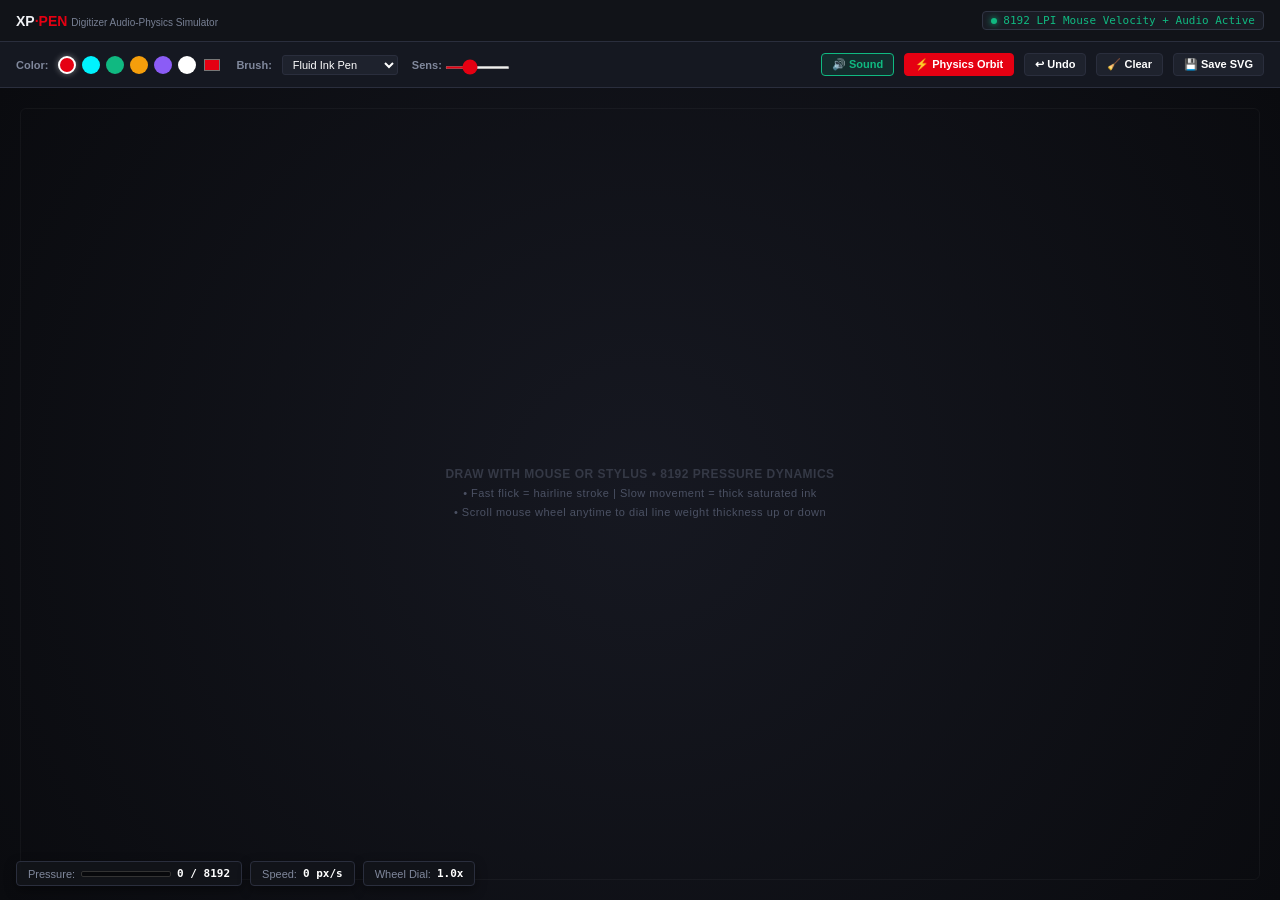
==== commit 230b4601: "feat: add color swatches, procedural audio ASMR for pressure/speed, and wheel explanation toast" ====
--- a/docs/index.html
+++ b/docs/index.html
@@ -2,85 +2,382 @@
 <html lang="en">
 <head>
   <meta charset="UTF-8"><meta name="viewport" content="width=device-width,initial-scale=1.0">
-  <title>XP·PEN Digital Stylus Simulator (Mouse-Adaptive 8192 LPI)</title>
+  <title>XP·PEN Digital Stylus Simulator (Mouse-Adaptive 8192 LPI + Audio ASMR)</title>
   <style>
-    *{box-sizing:border-box;margin:0;padding:0;font-family:-apple-system,BlinkMacSystemFont,'Segoe UI',sans-serif;user-select:none}
-    body{background:#0e1014;color:#f0f2f5;height:100vh;display:flex;flex-direction:column;overflow:hidden}
-    header{height:42px;background:#121318;border-bottom:1px solid #282b36;display:flex;align-items:center;justify-content:space-between;padding:0 14px}
-    .brand{font-size:14px;font-weight:800}.brand span{color:#e50012}
-    .badge{background:#181a21;border:1px solid #2e3340;font-size:10px;padding:2px 8px;border-radius:3px;color:#10b981;font-family:monospace}
-    .bar{height:42px;background:#15171e;border-bottom:1px solid #282b36;display:flex;align-items:center;justify-content:space-between;padding:0 14px;gap:8px;font-size:11px;font-weight:600}
-    .group{display:flex;align-items:center;gap:10px}
-    input[type=range]{width:70px;height:3px;accent-color:#e50012;cursor:pointer}
-    .btn{background:#1f222b;border:1px solid #2f3442;color:#fff;font-size:11px;font-weight:600;padding:4px 9px;border-radius:3px;cursor:pointer}
-    .btn:hover{background:#2a2e3a}.btn-red{background:#e50012;border-color:#e50012}.btn-red:hover{background:#ff1a2b}
-    main{flex:1;position:relative;background:radial-gradient(circle at center,#171922 0%,#0c0d11 100%);overflow:hidden;cursor:crosshair}
-    canvas{position:absolute;inset:0;width:100%;height:100%;touch-action:none}
-    .frame{position:absolute;inset:20px;border:1px solid rgba(255,255,255,.05);border-radius:6px;pointer-events:none}
-    .hud{position:absolute;bottom:14px;left:14px;display:flex;gap:8px;pointer-events:none}
-    .card{background:rgba(18,20,26,.92);border:1px solid #2b2f3d;padding:5px 10px;border-radius:4px;font-size:11px;display:flex;align-items:center;gap:6px}
-    .card span{color:#7f8799}.card strong{font-family:monospace;color:#fff}
-    .p-track{width:90px;height:6px;background:#090a0d;border-radius:2px;overflow:hidden;border:1px solid #333}
-    .p-fill{height:100%;width:0%;background:linear-gradient(90deg,#10b981,#f59e0b,#e50012)}
-    .hint{position:absolute;top:50%;left:50%;transform:translate(-50%,-50%);color:#363a47;font-size:12px;font-weight:700;pointer-events:none;text-align:center;line-height:1.5}
+    :root {
+      --bg-dark: #0d0f14;
+      --bg-panel: #151821;
+      --bg-card: #1e222d;
+      --border: #2a2e3d;
+      --red: #e50012;
+      --text: #f0f2f5;
+      --muted: #80889c;
+    }
+    * { box-sizing: border-box; margin: 0; padding: 0; font-family: -apple-system, BlinkMacSystemFont, 'Segoe UI', Roboto, sans-serif; user-select: none; }
+    body { background: var(--bg-dark); color: var(--text); height: 100vh; display: flex; flex-direction: column; overflow: hidden; }
+
+    header { height: 42px; background: #111318; border-bottom: 1px solid var(--border); display: flex; align-items: center; justify-content: space-between; padding: 0 16px; flex-shrink: 0; }
+    .brand { font-size: 14px; font-weight: 800; } .brand span { color: var(--red); }
+    .badge { background: #191c24; border: 1px solid #303544; font-size: 11px; padding: 2px 8px; border-radius: 4px; color: #10b981; font-family: monospace; display: flex; align-items: center; gap: 6px; }
+    .badge-dot { width: 6px; height: 6px; border-radius: 50%; background: #10b981; box-shadow: 0 0 6px #10b981; }
+
+    .toolbar { height: 46px; background: var(--bg-panel); border-bottom: 1px solid var(--border); display: flex; align-items: center; justify-content: space-between; padding: 0 16px; gap: 12px; font-size: 11px; font-weight: 600; flex-shrink: 0; }
+    .group { display: flex; align-items: center; gap: 10px; }
+    
+    /* Color Swatches */
+    .color-swatches { display: flex; align-items: center; gap: 6px; }
+    .swatch { width: 18px; height: 18px; border-radius: 50%; border: 2px solid transparent; cursor: pointer; transition: transform 0.15s; }
+    .swatch:hover { transform: scale(1.18); }
+    .swatch.active { border-color: #fff; box-shadow: 0 0 6px rgba(255,255,255,0.4); }
+    .custom-color { width: 20px; height: 20px; border: none; background: none; cursor: pointer; border-radius: 50%; }
+
+    /* Sliders & Buttons */
+    input[type=range] { width: 65px; height: 3px; accent-color: var(--red); cursor: pointer; }
+    .btn { background: var(--bg-card); border: 1px solid var(--border); color: #fff; font-size: 11px; font-weight: 600; padding: 4px 10px; border-radius: 4px; cursor: pointer; transition: all 0.15s; }
+    .btn:hover { background: #2a2e3a; border-color: #3f4556; }
+    .btn-red { background: var(--red); border-color: var(--red); }
+    .btn-red:hover { background: #ff1a2b; }
+    .btn-sound.active { color: #10b981; border-color: #10b981; background: rgba(16, 185, 129, 0.12); }
+
+    /* Drawing Canvas Area */
+    main { flex: 1; position: relative; background: radial-gradient(circle at center, #161821 0%, #0a0b0f 100%); overflow: hidden; cursor: crosshair; }
+    canvas { position: absolute; inset: 0; width: 100%; height: 100%; touch-action: none; }
+    .frame { position: absolute; inset: 20px; border: 1px solid rgba(255,255,255,.04); border-radius: 6px; pointer-events: none; }
+
+    /* Floating Nib Cursor */
+    .nib-cursor { position: absolute; width: 12px; height: 12px; border-radius: 50%; border: 1.5px solid rgba(255, 255, 255, 0.7); transform: translate(-50%, -50%); pointer-events: none; transition: width 0.05s, height 0.05s; display: none; }
+
+    /* HUD */
+    .hud { position: absolute; bottom: 14px; left: 16px; display: flex; gap: 8px; pointer-events: none; }
+    .card { background: rgba(18, 20, 26, 0.92); border: 1px solid var(--border); padding: 5px 11px; border-radius: 4px; font-size: 11px; display: flex; align-items: center; gap: 6px; box-shadow: 0 4px 12px rgba(0,0,0,0.4); }
+    .card span { color: var(--muted); }
+    .card strong { font-family: monospace; color: #fff; }
+    .p-track { width: 90px; height: 6px; background: #08090c; border-radius: 2px; overflow: hidden; border: 1px solid #333; }
+    .p-fill { height: 100%; width: 0%; background: linear-gradient(90deg, #10b981, #f59e0b, var(--red)); }
+
+    /* Wheel Notification Toast */
+    .wheel-toast { position: absolute; top: 16px; left: 50%; transform: translateX(-50%); background: rgba(14, 16, 22, 0.92); border: 1px solid var(--border); padding: 6px 14px; border-radius: 20px; font-size: 11px; color: #f0f2f5; pointer-events: none; opacity: 0; transition: opacity 0.3s; font-family: monospace; }
+    .wheel-toast.show { opacity: 1; }
+
+    .hint { position: absolute; top: 50%; left: 50%; transform: translate(-50%, -50%); color: #353946; font-size: 12px; font-weight: 700; pointer-events: none; text-align: center; line-height: 1.6; letter-spacing: 0.5px; }
+    .hint small { color: #4b5163; font-weight: 500; font-size: 11px; }
   </style>
 </head>
 <body>
+
   <header>
-    <div class="brand">XP<span>·PEN</span> <small style="color:#7f8799;font-size:10px;font-weight:400">Digitizer Simulator</small></div>
-    <div class="badge">● Mouse Velocity Dynamics (8192 LPI)</div>
+    <div class="brand">XP<span>·PEN</span> <small style="color:#788094;font-size:10px;font-weight:400">Digitizer Audio-Physics Simulator</small></div>
+    <div class="badge"><span class="badge-dot"></span> 8192 LPI Mouse Velocity + Audio Active</div>
   </header>
-  <div class="bar">
+
+  <div class="toolbar">
     <div class="group">
-      <label>Speed Sens: <input type="range" id="sens" min="0.5" max="3" step="0.1" value="1.4"></label>
-      <label>Nib Spring: <input type="range" id="spk" min="0.1" max="1" step="0.05" value="0.45"></label>
-      <input type="color" id="col" value="#e50012" style="width:20px;height:20px;border:none;background:none;cursor:pointer">
+      <!-- Color Palette -->
+      <span style="color:var(--muted)">Color:</span>
+      <div class="color-swatches">
+        <div class="swatch active" style="background:#e50012" data-color="#e50012" title="XPPen Red"></div>
+        <div class="swatch" style="background:#00f2fe" data-color="#00f2fe" title="Electric Cyan"></div>
+        <div class="swatch" style="background:#10b981" data-color="#10b981" title="Emerald Glow"></div>
+        <div class="swatch" style="background:#f59e0b" data-color="#f59e0b" title="Amber Gold"></div>
+        <div class="swatch" style="background:#8b5cf6" data-color="#8b5cf6" title="Ultraviolet"></div>
+        <div class="swatch" style="background:#ffffff" data-color="#ffffff" title="Titanium White"></div>
+        <input type="color" id="custom-color" class="custom-color" value="#e50012" title="Custom Hex">
+      </div>
+
+      <!-- Brush Mode -->
+      <span style="color:var(--muted);margin-left:4px">Brush:</span>
+      <select id="brush-mode" style="background:var(--bg-card);color:#fff;border:1px solid var(--border);border-radius:3px;padding:2px 6px;font-size:11px;outline:none;cursor:pointer">
+        <option value="ink">Fluid Ink Pen</option>
+        <option value="chisel">Gothic Chisel</option>
+        <option value="pencil">Chalk / Charcoal</option>
+      </select>
+      
+      <label style="color:var(--muted);margin-left:4px">Sens: <input type="range" id="sens" min="0.5" max="3" step="0.1" value="1.4"></label>
     </div>
+
     <div class="group">
-      <button class="btn btn-red" id="btn-orb">⚡ Physics Orbit</button>
+      <button class="btn btn-sound active" id="btn-sound" title="Toggle real paper scratching audio">🔊 Sound</button>
+      <button class="btn btn-red" id="btn-orb" title="Simulate 3-pendulum physics orbit">⚡ Physics Orbit</button>
       <button class="btn" id="btn-und">↩ Undo</button>
       <button class="btn" id="btn-clr">🧹 Clear</button>
       <button class="btn" id="btn-exp">💾 Save SVG</button>
     </div>
   </div>
+
   <main>
     <canvas id="cv"></canvas>
     <div class="frame"></div>
-    <div class="hint" id="hint">DRAW WITH MOUSE OR STYLUS<br><small style="color:#494f61;font-weight:500">Move slow for thick ink, flick fast for hairlines • Mouse wheel dials line weight</small></div>
+    <div class="nib-cursor" id="nib-cursor"></div>
+
+    <div class="wheel-toast" id="wheel-toast">🖱️ Scroll Wheel: Line Weight Dial (1.0x)</div>
+
+    <div class="hint" id="hint">
+      DRAW WITH MOUSE OR STYLUS • 8192 PRESSURE DYNAMICS
+      <br><small>• Fast flick = hairline stroke | Slow movement = thick saturated ink<br>• Scroll mouse wheel anytime to dial line weight thickness up or down</small>
+    </div>
+
     <div class="hud">
       <div class="card"><span>Pressure:</span><div class="p-track"><div class="p-fill" id="bar"></div></div><strong id="hp">0 / 8192</strong></div>
       <div class="card"><span>Speed:</span><strong id="hsp">0 px/s</strong></div>
-      <div class="card"><span>Wheel:</span><strong id="hwh">1.0x</strong></div>
+      <div class="card" title="Scroll mouse wheel to scale pressure/weight"><span>Wheel Dial:</span><strong id="hwh">1.0x</strong></div>
     </div>
   </main>
+
   <script>
-    const cv=document.getElementById('cv'),ctx=cv.getContext('2d'),bar=document.getElementById('bar'),hp=document.getElementById('hp'),hsp=document.getElementById('hsp'),hwh=document.getElementById('hwh'),hint=document.getElementById('hint');
-    let pen={x:0,y:0,vx:0,vy:0,p:0,down:false},ms={x:0,y:0,lx:0,ly:0,lt:0,spd:0,hwP:0},wSc=1.0,strokes=[],cur=[],oAnim=null;
-    function rsz(){const r=cv.getBoundingClientRect(),d=window.devicePixelRatio||1;cv.width=r.width*d;cv.height=r.height*d;ctx.scale(d,d);redr()}
-    window.addEventListener('resize',rsz);setTimeout(rsz,40);
-    function tick(){
-      const k=+document.getElementById('spk').value,sens=+document.getElementById('sens').value;
-      const dx=ms.x-pen.x,dy=ms.y-pen.y;
-      pen.vx+=(k*dx*60-0.38*pen.vx*30)*0.016;pen.vy+=(k*dy*60-0.38*pen.vy*30)*0.016;
-      pen.x+=pen.vx*0.016;pen.y+=pen.vy*0.016;
-      let tp=0;if(pen.down){tp=ms.hwP>0?ms.hwP:Math.max(0.12,Math.min(1.0,(1.0-Math.min(1.0,ms.spd/(1200/sens))*0.82)*wSc))}
-      pen.p+=(pen.down?0.30:0.15)*(tp-pen.p);
-      if(pen.down&&Math.hypot(dx,dy)>0.2){cur.push({x:pen.x,y:pen.y,p:pen.p,c:document.getElementById('col').value});seg(cur)}
-      hp.textContent=`${Math.round(pen.p*8191)} / 8192`;bar.style.width=`${Math.round(pen.p*100)}%`;hsp.textContent=`${Math.round(ms.spd)} px/s`;hwh.textContent=`${wSc.toFixed(1)}x`;
+    const cv = document.getElementById('cv'), ctx = cv.getContext('2d');
+    const bar = document.getElementById('bar'), hp = document.getElementById('hp'), hsp = document.getElementById('hsp'), hwh = document.getElementById('hwh');
+    const hint = document.getElementById('hint'), toast = document.getElementById('wheel-toast'), nibCur = document.getElementById('nib-cursor');
+    
+    let pen = { x: 0, y: 0, vx: 0, vy: 0, p: 0, down: false };
+    let ms = { x: 0, y: 0, lx: 0, ly: 0, lt: 0, spd: 0, hwP: 0 };
+    let wheelScale = 1.0, activeColor = '#e50012', brushMode = 'ink';
+    let strokes = [], cur = [], oAnim = null, soundEnabled = true, toastTimer = null;
+
+    // --- Web Audio API Paper Friction ASMR ---
+    let audioCtx = null, noiseNode = null, noiseFilter = null, noiseGain = null;
+    function initAudio() {
+      if (audioCtx) return;
+      try {
+        const AC = window.AudioContext || window.webkitAudioContext;
+        audioCtx = new AC();
+        const buf = audioCtx.createBuffer(1, audioCtx.sampleRate, audioCtx.sampleRate);
+        const d = buf.getChannelData(0);
+        let b0 = 0, b1 = 0, b2 = 0;
+        for (let i = 0; i < audioCtx.sampleRate; i++) {
+          const w = Math.random() * 2 - 1;
+          b0 = 0.997 * b0 + w * 0.05;
+          b1 = 0.985 * b1 + w * 0.08;
+          b2 = 0.950 * b2 + w * 0.15;
+          d[i] = (b0 + b1 + b2 + w * 0.2) * 0.06;
+        }
+        noiseNode = audioCtx.createBufferSource();
+        noiseNode.buffer = buf;
+        noiseNode.loop = true;
+        noiseFilter = audioCtx.createBiquadFilter();
+        noiseFilter.type = 'bandpass';
+        noiseFilter.frequency.value = 1400;
+        noiseFilter.Q.value = 1.5;
+        noiseGain = audioCtx.createGain();
+        noiseGain.gain.value = 0;
+        noiseNode.connect(noiseFilter);
+        noiseFilter.connect(noiseGain);
+        noiseGain.connect(audioCtx.destination);
+        noiseNode.start();
+      } catch (err) {}
+    }
+
+    function updateAudio(speed, pressure) {
+      if (!soundEnabled || !noiseGain || !audioCtx) return;
+      // Volume scales dynamically with pen pressure and speed
+      const targetVol = pen.down ? Math.min(0.28, (speed * 0.0003 + 0.02) * pressure * 0.6) : 0;
+      noiseGain.gain.setTargetAtTime(targetVol, audioCtx.currentTime, 0.025);
+      // Resonant frequency shifts with pressure (deep heavy scratch vs high crisp flick)
+      const freq = Math.max(650, Math.min(3200, 1850 - pressure * 600 + speed * 1.3));
+      noiseFilter.frequency.setTargetAtTime(freq, audioCtx.currentTime, 0.025);
+    }
+
+    function rsz() {
+      const r = cv.getBoundingClientRect(), d = window.devicePixelRatio || 1;
+      cv.width = r.width * d; cv.height = r.height * d;
+      ctx.scale(d, d); redr();
+    }
+    window.addEventListener('resize', rsz); setTimeout(rsz, 40);
+
+    // Physical loop (60Hz)
+    function tick() {
+      const sens = +document.getElementById('sens').value;
+      const dx = ms.x - pen.x, dy = ms.y - pen.y;
+
+      // Spring-mass-damper acceleration
+      pen.vx += (0.45 * dx * 60 - 0.38 * pen.vx * 30) * 0.016;
+      pen.vy += (0.45 * dy * 60 - 0.38 * pen.vy * 30) * 0.016;
+      pen.x += pen.vx * 0.016; pen.y += pen.vy * 0.016;
+
+      // Velocity-Adaptive Pressure
+      let tp = 0;
+      if (pen.down) {
+        if (ms.hwP > 0) tp = ms.hwP;
+        else {
+          const spdFactor = Math.min(1.0, ms.spd / (1200 / sens));
+          tp = Math.max(0.12, Math.min(1.0, (1.0 - spdFactor * 0.82) * wheelScale));
+        }
+      }
+      pen.p += (pen.down ? 0.30 : 0.15) * (tp - pen.p);
+
+      if (pen.down && Math.hypot(dx, dy) > 0.2) {
+        cur.push({ x: pen.x, y: pen.y, p: pen.p, c: activeColor, m: brushMode });
+        seg(cur);
+      }
+
+      // HUD and Nib Cursor updates
+      hp.textContent = `${Math.round(pen.p * 8191)} / 8192`;
+      bar.style.width = `${Math.round(pen.p * 100)}%`;
+      hsp.textContent = `${Math.round(ms.spd)} px/s`;
+      hwh.textContent = `${wheelScale.toFixed(1)}x`;
+
+      const curSize = Math.max(4, pen.p * 20 * wheelScale);
+      nibCur.style.left = `${pen.x}px`;
+      nibCur.style.top = `${pen.y}px`;
+      nibCur.style.width = `${curSize}px`;
+      nibCur.style.height = `${curSize}px`;
+      nibCur.style.borderColor = activeColor;
+
+      updateAudio(ms.spd, pen.p);
       requestAnimationFrame(tick);
     }
     requestAnimationFrame(tick);
-    function seg(s){if(s.length<2)return;const a=s[s.length-2],b=s[s.length-1];ctx.save();ctx.strokeStyle=b.c;ctx.lineCap='round';ctx.lineJoin='round';ctx.lineWidth=Math.max(1.5,b.p*16);ctx.beginPath();ctx.moveTo(a.x,a.y);ctx.lineTo(b.x,b.y);ctx.stroke();ctx.restore()}
-    function redr(){ctx.clearRect(0,0,cv.clientWidth,cv.clientHeight);for(const s of strokes){for(let i=1;i<s.length;i++)seg(s.slice(0,i+1))}}
-    cv.addEventListener('pointerdown',e=>{e.preventDefault();cv.setPointerCapture(e.pointerId);hint.style.display='none';const r=cv.getBoundingClientRect(),x=e.clientX-r.left,y=e.clientY-r.top;ms.x=pen.x=ms.lx=x;ms.y=pen.y=ms.ly=y;ms.lt=performance.now();ms.spd=0;ms.hwP=(e.pointerType==='pen'&&e.pressure>0)?e.pressure:0;pen.down=true;pen.p=0.5*wSc;cur=[{x,y,p:pen.p,c:document.getElementById('col').value}]});
-    cv.addEventListener('pointermove',e=>{const r=cv.getBoundingClientRect(),x=e.clientX-r.left,y=e.clientY-r.top,n=performance.now(),dt=Math.max(1,n-ms.lt)/1000;ms.spd=Math.hypot(x-ms.lx,y-ms.ly)/dt;ms.x=ms.lx=x;ms.y=ms.ly=y;ms.lt=n;ms.hwP=(e.pointerType==='pen'&&e.pressure>0)?e.pressure:0});
-    const stop=()=>{if(pen.down&&cur.length>1)strokes.push([...cur]);pen.down=false;cur=[];ms.spd=0};cv.addEventListener('pointerup',stop);cv.addEventListener('pointercancel',stop);
-    cv.addEventListener('wheel',e=>{e.preventDefault();wSc=Math.max(0.4,Math.min(2.5,wSc+(e.deltaY>0?-0.1:0.1)))},{passive:false});
-    document.getElementById('btn-clr').addEventListener('click',()=>{strokes=[];cur=[];redr();hint.style.display='block'});
-    document.getElementById('btn-und').addEventListener('click',()=>{if(strokes.length){strokes.pop();redr()}});
-    document.getElementById('btn-orb').addEventListener('click',()=>{hint.style.display='none';if(oAnim)cancelAnimationFrame(oAnim);const cx=cv.clientWidth/2,cy=cv.clientHeight/2;let t=0;cur=[];pen.down=true;function step(){const a=t*0.038,d=Math.exp(-0.0007*t);ms.x=cx+220*Math.sin(2*a)*d;ms.y=cy+130*Math.sin(3*a+1.57)*d;ms.spd=300+400*Math.sin(a*2);t++;if(t<720)oAnim=requestAnimationFrame(step);else stop()}step()});
-    document.getElementById('btn-exp').addEventListener('click',()=>{if(!strokes.length)return alert('Canvas empty!');let s=`<svg xmlns="http://www.w3.org/2000/svg" viewBox="0 0 ${cv.clientWidth} ${cv.clientHeight}" width="${cv.clientWidth}" height="${cv.clientHeight}" style="background:#0e1014">\n`;for(const st of strokes){for(let i=1;i<st.length;i++){const a=st[i-1],b=st[i];s+=`  <line x1="${a.x.toFixed(1)}" y1="${a.y.toFixed(1)}" x2="${b.x.toFixed(1)}" y2="${b.y.toFixed(1)}" stroke="${b.c}" stroke-width="${Math.max(1.5,b.p*16).toFixed(1)}" stroke-linecap="round"/>\n`}}s+='</svg>';const a=document.createElement('a');a.href=URL.createObjectURL(new Blob([s],{type:'image/svg+xml'}));a.download='xppen_drawing.svg';a.click()});
-    window.addEventListener('keydown',e=>{if((e.ctrlKey||e.metaKey)&&e.key==='z')document.getElementById('btn-und').click()});
+
+    // Segment rendering with brush styles
+    function seg(s) {
+      if (s.length < 2) return;
+      const a = s[s.length - 2], b = s[s.length - 1];
+      ctx.save();
+      ctx.strokeStyle = b.c;
+      ctx.fillStyle = b.c;
+      ctx.lineCap = 'round';
+      ctx.lineJoin = 'round';
+
+      if (b.m === 'chisel') {
+        const hw = (b.p * 12) * 0.707;
+        ctx.beginPath();
+        ctx.moveTo(a.x - hw, a.y - hw); ctx.lineTo(a.x + hw, a.y + hw);
+        ctx.lineTo(b.x + hw, b.y + hw); ctx.lineTo(b.x - hw, b.y - hw);
+        ctx.closePath(); ctx.fill();
+      } else if (b.m === 'pencil') {
+        ctx.lineWidth = Math.max(1.0, b.p * 14);
+        ctx.globalAlpha = 0.75;
+        ctx.beginPath(); ctx.moveTo(a.x, a.y); ctx.lineTo(b.x, b.y); ctx.stroke();
+      } else {
+        ctx.lineWidth = Math.max(1.5, b.p * 18);
+        ctx.beginPath(); ctx.moveTo(a.x, a.y); ctx.lineTo(b.x, b.y); ctx.stroke();
+      }
+      ctx.restore();
+    }
+
+    function redr() {
+      ctx.clearRect(0, 0, cv.clientWidth, cv.clientHeight);
+      for (const s of strokes) {
+        for (let i = 1; i < s.length; i++) seg(s.slice(0, i + 1));
+      }
+    }
+
+    // Pointer events
+    cv.addEventListener('pointerenter', () => { nibCur.style.display = 'block'; });
+    cv.addEventListener('pointerleave', () => { nibCur.style.display = 'none'; });
+
+    cv.addEventListener('pointerdown', e => {
+      e.preventDefault(); cv.setPointerCapture(e.pointerId);
+      hint.style.display = 'none';
+      initAudio();
+
+      const r = cv.getBoundingClientRect(), x = e.clientX - r.left, y = e.clientY - r.top;
+      ms.x = pen.x = ms.lx = x; ms.y = pen.y = ms.ly = y;
+      ms.lt = performance.now(); ms.spd = 0;
+      ms.hwP = (e.pointerType === 'pen' && e.pressure > 0) ? e.pressure : 0;
+      pen.down = true; pen.p = 0.5 * wheelScale;
+      cur = [{ x, y, p: pen.p, c: activeColor, m: brushMode }];
+    });
+
+    cv.addEventListener('pointermove', e => {
+      const r = cv.getBoundingClientRect(), x = e.clientX - r.left, y = e.clientY - r.top;
+      const n = performance.now(), dt = Math.max(1, n - ms.lt) / 1000;
+      ms.spd = Math.hypot(x - ms.lx, y - ms.ly) / dt;
+      ms.x = ms.lx = x; ms.y = ms.ly = y; ms.lt = n;
+      ms.hwP = (e.pointerType === 'pen' && e.pressure > 0) ? e.pressure : 0;
+    });
+
+    const stop = () => {
+      if (pen.down && cur.length > 1) strokes.push([...cur]);
+      pen.down = false; cur = []; ms.spd = 0;
+    };
+    cv.addEventListener('pointerup', stop);
+    cv.addEventListener('pointercancel', stop);
+
+    // Scroll Wheel: Modulates pen pressure and line weight with visual explanation toast!
+    cv.addEventListener('wheel', e => {
+      e.preventDefault();
+      const delta = e.deltaY > 0 ? -0.1 : 0.1;
+      wheelScale = Math.max(0.4, Math.min(2.5, wheelScale + delta));
+      
+      toast.textContent = `🖱️ Wheel Dial: ${wheelScale.toFixed(1)}x Line Weight (${delta > 0 ? 'Thinner' : 'Thicker'})`;
+      toast.classList.add('show');
+      clearTimeout(toastTimer);
+      toastTimer = setTimeout(() => toast.classList.remove('show'), 1200);
+    }, { passive: false });
+
+    // Color Swatch pickers
+    document.querySelectorAll('.swatch').forEach(sw => {
+      sw.addEventListener('click', () => {
+        document.querySelectorAll('.swatch').forEach(s => s.classList.remove('active'));
+        sw.classList.add('active');
+        activeColor = sw.dataset.color;
+      });
+    });
+    document.getElementById('custom-color').addEventListener('input', e => {
+      activeColor = e.target.value;
+      document.querySelectorAll('.swatch').forEach(s => s.classList.remove('active'));
+    });
+
+    // Brush Mode dropdown
+    document.getElementById('brush-mode').addEventListener('change', e => {
+      brushMode = e.target.value;
+    });
+
+    // Sound toggle button
+    document.getElementById('btn-sound').addEventListener('click', function() {
+      soundEnabled = !soundEnabled;
+      this.classList.toggle('active', soundEnabled);
+      this.textContent = soundEnabled ? '🔊 Sound' : '🔇 Muted';
+      if (soundEnabled) initAudio();
+    });
+
+    // Actions
+    document.getElementById('btn-clr').addEventListener('click', () => {
+      strokes = []; cur = []; redr(); hint.style.display = 'block';
+    });
+    document.getElementById('btn-und').addEventListener('click', () => {
+      if (strokes.length) { strokes.pop(); redr(); }
+    });
+
+    // Autonomous Physics Orbit (Harmonograph Simulation)
+    document.getElementById('btn-orb').addEventListener('click', () => {
+      hint.style.display = 'none'; initAudio();
+      if (oAnim) cancelAnimationFrame(oAnim);
+      const cx = cv.clientWidth / 2, cy = cv.clientHeight / 2;
+      let t = 0; cur = []; pen.down = true;
+
+      function step() {
+        const a = t * 0.038, d = Math.exp(-0.0007 * t);
+        ms.x = cx + 220 * Math.sin(2 * a) * d;
+        ms.y = cy + 130 * Math.sin(3 * a + 1.57) * d;
+        ms.spd = 300 + 400 * Math.sin(a * 2);
+        t++;
+        if (t < 720) oAnim = requestAnimationFrame(step);
+        else stop();
+      }
+      step();
+    });
+
+    // SVG Export
+    document.getElementById('btn-exp').addEventListener('click', () => {
+      if (!strokes.length) return alert('Canvas is empty! Draw something first.');
+      let s = `<svg xmlns="http://www.w3.org/2000/svg" viewBox="0 0 ${cv.clientWidth} ${cv.clientHeight}" width="${cv.clientWidth}" height="${cv.clientHeight}" style="background:#0d0f14">\n`;
+      for (const st of strokes) {
+        for (let i = 1; i < st.length; i++) {
+          const a = st[i - 1], b = st[i];
+          s += `  <line x1="${a.x.toFixed(1)}" y1="${a.y.toFixed(1)}" x2="${b.x.toFixed(1)}" y2="${b.y.toFixed(1)}" stroke="${b.c}" stroke-width="${Math.max(1.5, b.p * 18).toFixed(1)}" stroke-linecap="round"/>\n`;
+        }
+      }
+      s += '</svg>';
+      const a = document.createElement('a');
+      a.href = URL.createObjectURL(new Blob([s], { type: 'image/svg+xml' }));
+      a.download = 'xppen_drawing.svg';
+      a.click();
+    });
+
+    window.addEventListener('keydown', e => {
+      if ((e.ctrlKey || e.metaKey) && e.key === 'z') document.getElementById('btn-und').click();
+    });
   </script>
 </body>
 </html>
